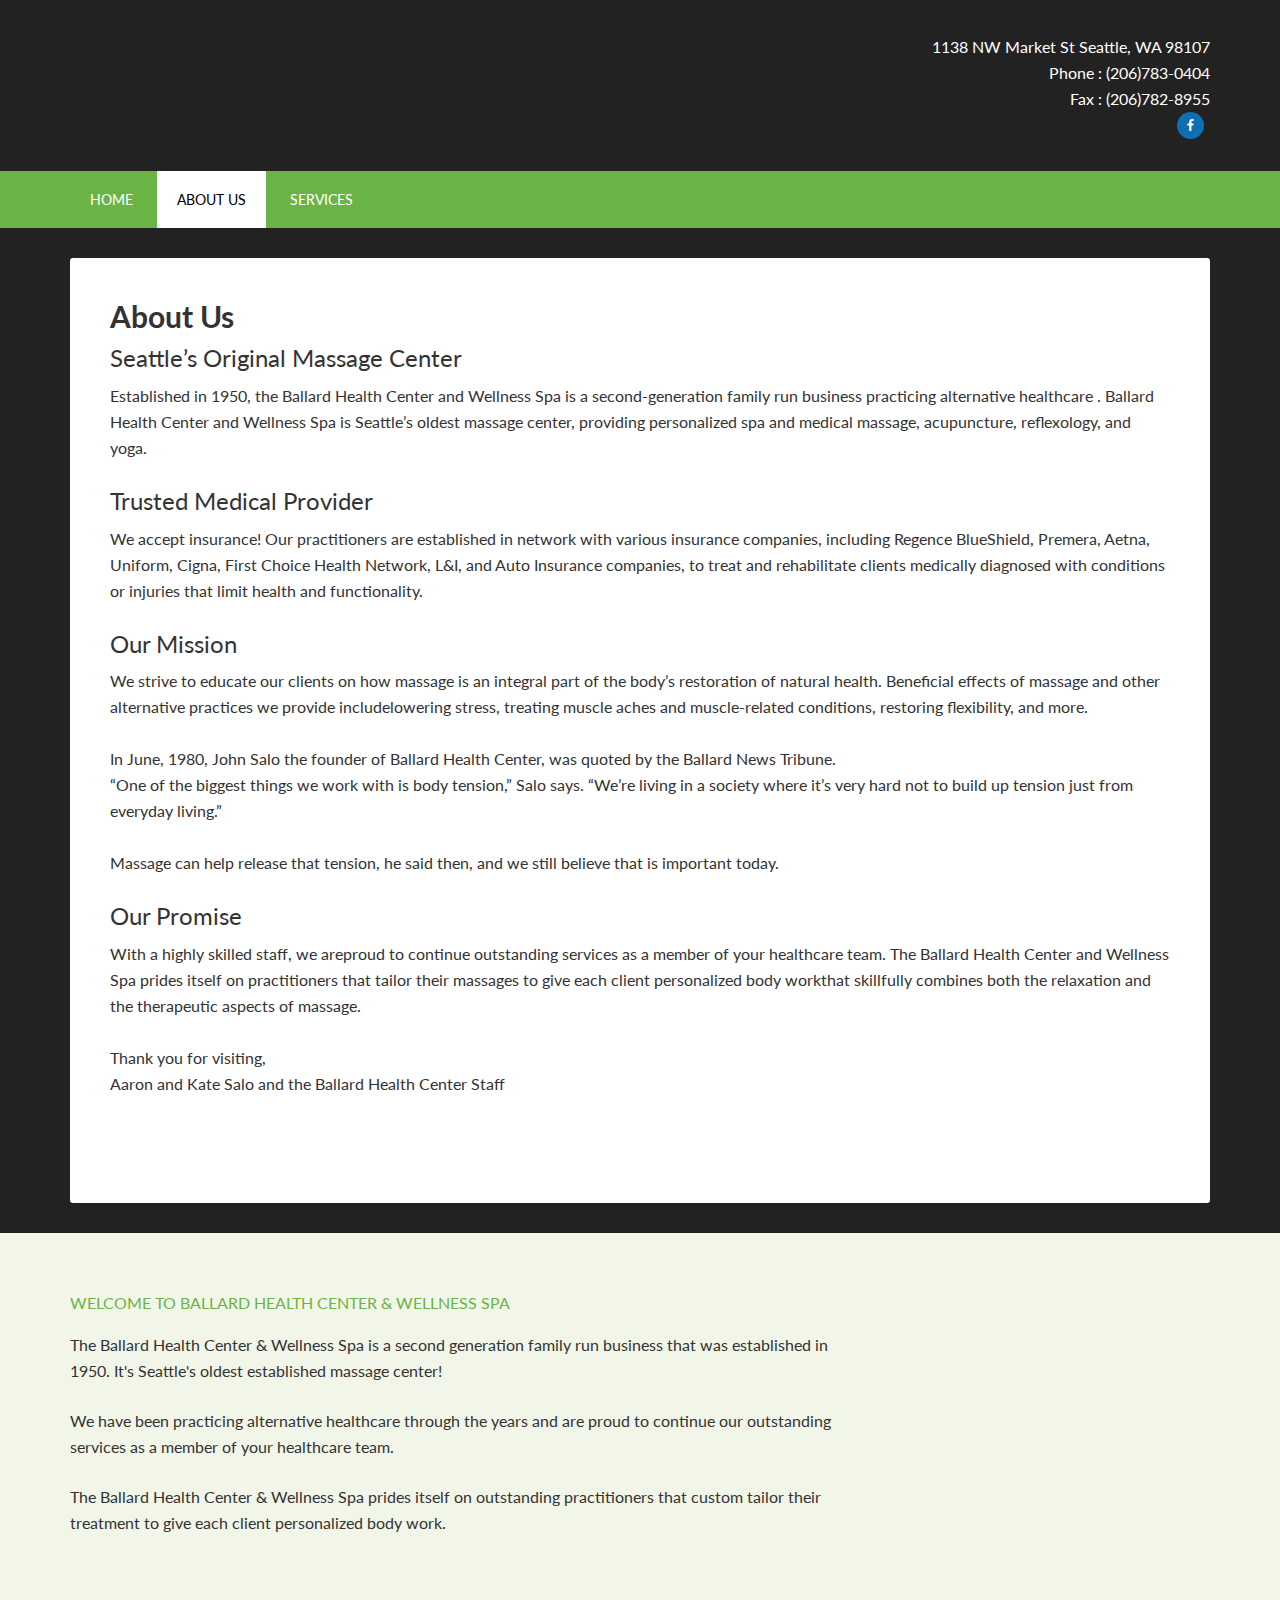
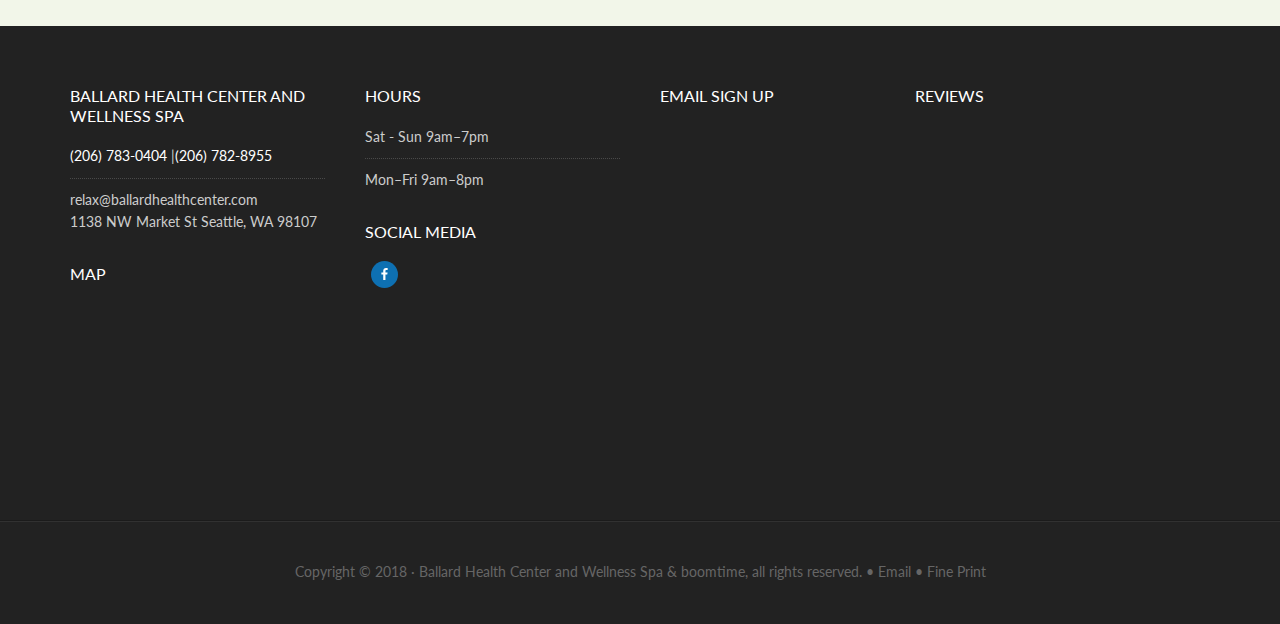
==== about-us/index.html @ b5d08c16 "Upload Test Website" ====
<!DOCTYPE html>
<html lang="en-US">

<!-- Mirrored from www.ballardhealthcenter.com/about-us/ by HTTrack Website Copier/3.x [XR&CO'2014], Sat, 28 Apr 2018 07:50:35 GMT -->
<!-- Added by HTTrack --><meta http-equiv="content-type" content="text/html;charset=UTF-8" /><!-- /Added by HTTrack -->
<head >
<meta charset="UTF-8" />
<meta name="viewport" content="width=device-width, initial-scale=1" />
<title>About Us | Ballard Health Center</title>

		<style type="text/css">
			.slide-excerpt { width: 35%; }
			.slide-excerpt { bottom: 0; }
			.slide-excerpt { Left: 0; }
			.flexslider { max-width: 1140px; max-height: 460px; }
			.slide-image { max-height: 460px; }
		</style>
		<style type="text/css">
			@media only screen
			and (min-device-width : 320px)
			and (max-device-width : 480px) {
				.slide-excerpt { display: none !important; }
			}
		</style> 
<!-- All in One SEO Pack 2.4.5.1 by Michael Torbert of Semper Fi Web Design[140,155] -->
<meta name="description"  content="Seattle&#039;s Original Massage Center Established in 1950, the Ballard Health Center and Wellness Spa is a second-generation family run business practicing alternative healthcare . Ballard Health Center and Wellness Spa is Seattle&#039;s oldest massage center, providing personalized spa and medical massage, acupuncture," />

<link rel="canonical" href="index.html" />
			<script type="text/javascript" >
				window.ga=window.ga||function(){(ga.q=ga.q||[]).push(arguments)};ga.l=+new Date;
				ga('create', 'UA-75287138-9', 'auto');
				// Plugins
				
				ga('send', 'pageview');
			</script>
			<script async src="../../www.google-analytics.com/analytics.js"></script>
			<!-- /all in one seo pack -->
<link rel='dns-prefetch' href='http://s0.wp.com/' />
<link rel='dns-prefetch' href='http://s.gravatar.com/' />
<link rel='dns-prefetch' href='http://fonts.googleapis.com/' />
<link rel='dns-prefetch' href='http://ballardhealth.boomtime.wpengine.com/' />
<link rel='dns-prefetch' href='http://s.w.org/' />
<link rel="alternate" type="application/rss+xml" title="Ballard Health Center &raquo; Feed" href="../feed/index.html" />
<link rel="alternate" type="application/rss+xml" title="Ballard Health Center &raquo; Comments Feed" href="../comments/feed/index.html" />
		<script type="text/javascript">
			window._wpemojiSettings = {"baseUrl":"https:\/\/s.w.org\/images\/core\/emoji\/2.4\/72x72\/","ext":".png","svgUrl":"https:\/\/s.w.org\/images\/core\/emoji\/2.4\/svg\/","svgExt":".svg","source":{"concatemoji":"http:\/\/www.ballardhealthcenter.com\/wp-includes\/js\/wp-emoji-release.min.js?ver=4.9.5"}};
			!function(a,b,c){function d(a,b){var c=String.fromCharCode;l.clearRect(0,0,k.width,k.height),l.fillText(c.apply(this,a),0,0);var d=k.toDataURL();l.clearRect(0,0,k.width,k.height),l.fillText(c.apply(this,b),0,0);var e=k.toDataURL();return d===e}function e(a){var b;if(!l||!l.fillText)return!1;switch(l.textBaseline="top",l.font="600 32px Arial",a){case"flag":return!(b=d([55356,56826,55356,56819],[55356,56826,8203,55356,56819]))&&(b=d([55356,57332,56128,56423,56128,56418,56128,56421,56128,56430,56128,56423,56128,56447],[55356,57332,8203,56128,56423,8203,56128,56418,8203,56128,56421,8203,56128,56430,8203,56128,56423,8203,56128,56447]),!b);case"emoji":return b=d([55357,56692,8205,9792,65039],[55357,56692,8203,9792,65039]),!b}return!1}function f(a){var c=b.createElement("script");c.src=a,c.defer=c.type="text/javascript",b.getElementsByTagName("head")[0].appendChild(c)}var g,h,i,j,k=b.createElement("canvas"),l=k.getContext&&k.getContext("2d");for(j=Array("flag","emoji"),c.supports={everything:!0,everythingExceptFlag:!0},i=0;i<j.length;i++)c.supports[j[i]]=e(j[i]),c.supports.everything=c.supports.everything&&c.supports[j[i]],"flag"!==j[i]&&(c.supports.everythingExceptFlag=c.supports.everythingExceptFlag&&c.supports[j[i]]);c.supports.everythingExceptFlag=c.supports.everythingExceptFlag&&!c.supports.flag,c.DOMReady=!1,c.readyCallback=function(){c.DOMReady=!0},c.supports.everything||(h=function(){c.readyCallback()},b.addEventListener?(b.addEventListener("DOMContentLoaded",h,!1),a.addEventListener("load",h,!1)):(a.attachEvent("onload",h),b.attachEvent("onreadystatechange",function(){"complete"===b.readyState&&c.readyCallback()})),g=c.source||{},g.concatemoji?f(g.concatemoji):g.wpemoji&&g.twemoji&&(f(g.twemoji),f(g.wpemoji)))}(window,document,window._wpemojiSettings);
		</script>
		<style type="text/css">
img.wp-smiley,
img.emoji {
	display: inline !important;
	border: none !important;
	box-shadow: none !important;
	height: 1em !important;
	width: 1em !important;
	margin: 0 .07em !important;
	vertical-align: -0.1em !important;
	background: none !important;
	padding: 0 !important;
}
</style>
<link rel='stylesheet' id='wp-color-picker-css'  href='../wp-admin/css/color-picker.min55fe.css?ver=4.9.5' type='text/css' media='all' />
<link rel='stylesheet' id='outreach-pro-theme-css'  href='../wp-content/themes/outreach-pro/style41fe.css?ver=3.0.1' type='text/css' media='all' />
<link rel='stylesheet' id='jquery-ui-css'  href='../wp-content/plugins/accordions/assets/frontend/css/jquery-ui.min55fe.css?ver=4.9.5' type='text/css' media='all' />
<link rel='stylesheet' id='accordions_style-css'  href='../wp-content/plugins/accordions/assets/frontend/css/style55fe.css?ver=4.9.5' type='text/css' media='all' />
<link rel='stylesheet' id='accordions_themes.style-css'  href='../wp-content/plugins/accordions/assets/global/css/themes.style55fe.css?ver=4.9.5' type='text/css' media='all' />
<link rel='stylesheet' id='accordions_themes.Tabs.style-css'  href='../wp-content/plugins/accordions/assets/global/css/themesTabs.style55fe.css?ver=4.9.5' type='text/css' media='all' />
<link rel='stylesheet' id='font-awesome-css'  href='../wp-content/plugins/accordions/assets/global/css/font-awesome.min55fe.css?ver=4.9.5' type='text/css' media='all' />
<link rel='stylesheet' id='google-fonts-css'  href='http://fonts.googleapis.com/css?family=Lato%3A400%2C700&amp;ver=3.0.1' type='text/css' media='all' />
<link rel='stylesheet' id='simple-social-icons-font-css'  href='../wp-content/plugins/simple-social-icons/css/style7406.css?ver=2.0.1' type='text/css' media='all' />
<link rel='stylesheet' id='genesis-extender-minified-css'  href='../../ballardhealth.boomtime.wpengine.com/wp-content/uploads/sites/136/genesis-extender/plugin/genesis-extender-minified3d61.css?ver=1493541000' type='text/css' media='all' />
<link rel='stylesheet' id='jetpack_css-css'  href='../wp-content/plugins/jetpack/css/jetpack271b.css?ver=5.9' type='text/css' media='all' />
<link rel='stylesheet' id='genesis-tabs-stylesheet-css'  href='../wp-content/plugins/genesis-tabs/style55fe.css?ver=4.9.5' type='text/css' media='all' />
<link rel='stylesheet' id='slider_styles-css'  href='../wp-content/plugins/genesis-responsive-slider/style3271.css?ver=0.9.5' type='text/css' media='all' />
<script type='text/javascript' src='../wp-includes/js/jquery/jqueryb8ff.js?ver=1.12.4'></script>
<script type='text/javascript' src='../wp-includes/js/jquery/jquery-migrate.min330a.js?ver=1.4.1'></script>
<!--[if lt IE 9]>
<script type='text/javascript' src='http://www.ballardhealthcenter.com/wp-content/themes/genesis/lib/js/html5shiv.min.js?ver=3.7.3'></script>
<![endif]-->
<script type='text/javascript' src='../wp-content/themes/outreach-pro/js/responsive-menu8a54.js?ver=1.0.0'></script>
<script type='text/javascript' src='../wp-content/plugins/simple-social-icons/svgxusedaae.js?ver=1.1.21'></script>
<link rel='https://api.w.org/' href='../wp-json/index.html' />
<link rel="EditURI" type="application/rsd+xml" title="RSD" href="../xmlrpc0db0.php?rsd" />
<link rel="wlwmanifest" type="application/wlwmanifest+xml" href="../wp-includes/wlwmanifest.xml" /> 
<link rel='shortlink' href='https://wp.me/P8AL46-4' />
<link rel="alternate" type="application/json+oembed" href="../wp-json/oembed/1.0/embedaef1.json?url=http%3A%2F%2Fwww.ballardhealthcenter.com%2Fabout-us%2F" />
<link rel="alternate" type="text/xml+oembed" href="../wp-json/oembed/1.0/embed332b?url=http%3A%2F%2Fwww.ballardhealthcenter.com%2Fabout-us%2F&amp;format=xml" />
<style type="text/css"> .enews .screenread {
	height: 1px;
    left: -1000em;
    overflow: hidden;
    position: absolute;
    top: -1000em;
    width: 1px; } </style>
<link rel='dns-prefetch' href='http://v0.wordpress.com/'/>
<style type='text/css'>img#wpstats{display:none}</style><link rel="icon" href="http://ballardhealth.boomtime.wpengine.com/wp-content/plugins/genesis-favicon-uploader/favicons/favicon-136.ico" />
<link rel="pingback" href="../xmlrpc.php" />
<style type="text/css">.site-title a { background: url(../../ballardhealth.boomtime.wpengine.com/wp-content/uploads/sites/136/2015/10/website_logo-1.png) no-repeat !important; }</style>
<style type="text/css" media="screen"> .simple-social-icons ul li a, .simple-social-icons ul li a:hover, .simple-social-icons ul li a:focus { background-color: #0e70b2 !important; border-radius: 15px; color: #ffffff !important; border: 0px #ffffff solid !important; font-size: 13px; padding: 7px; }  .simple-social-icons ul li a:hover, .simple-social-icons ul li a:focus { background-color: #0e70b2 !important; border-color: #ffffff !important; color: #ffffff !important; }  .simple-social-icons ul li a:focus { outline: 1px dotted #0e70b2 !important; }</style><style type="text/css" id="custom-background-css">
body.custom-background { background-image: url("../../ballardhealth.boomtime.wpengine.com/wp-content/uploads/sites/136/2015/10/blue-spotlight-background.jpg"); background-position: center top; background-size: auto; background-repeat: no-repeat; background-attachment: fixed; }
</style>

<!-- Jetpack Open Graph Tags -->
<meta property="og:type" content="article" />
<meta property="og:title" content="About Us" />
<meta property="og:url" content="http://www.ballardhealthcenter.com/about-us/" />
<meta property="og:description" content="Seattle’s Original Massage Center Established in 1950, the Ballard Health Center and Wellness Spa is a second-generation family run business practicing alternative healthcare . Ballard Health Cente…" />
<meta property="article:published_time" content="2015-10-06T08:45:47+00:00" />
<meta property="article:modified_time" content="2016-01-06T21:24:31+00:00" />
<meta property="og:site_name" content="Ballard Health Center" />
<meta property="og:image" content="https://s0.wp.com/i/blank.jpg" />
<meta property="og:locale" content="en_US" />
<meta name="twitter:text:title" content="About Us" />
<meta name="twitter:card" content="summary" />
			<link rel="stylesheet" type="text/css" id="wp-custom-css" href="../index357d.html?custom-css=956b7e4a8c" />
		<style id="tt-easy-google-font-styles" type="text/css">p { }
h1 { }
h2 { }
h3 { }
h4 { }
h5 { }
h6 { }
</style></head>
<body class="page-template-default page page-id-4 custom-background custom-header header-image full-width-content windows unknown-browser override" itemscope itemtype="https://schema.org/WebPage"><div class="site-container">        <style>
         .menu {
                float: right;
            }
        </style>
        
        
            <style>

            .featured-section .site-header 
            {
                 background-color: transparent;
            }

            .site-header 
            {
                 background-color: transparent;
            }

            /*.site-header.dark
            {
                background-color: transparent;   
            }*/

            </style>

            
            <style>

            .site-footer 
            {
                 background-color: 4;
            }
                
            .footer-widgets-1, .footer-widgets-2, .footer-widgets-3, .footer-widgets-4 
            {

                float: left;;
            }

            .footer-widgets-1, .footer-widgets-2 
            {
                margin-right: 40px;
            }

            .footer-widgets-1, .footer-widgets-2, .footer-widgets-3, .footer-widgets-4 
            {
                width: 255px;
            }

            </style>

            <header class="site-header" itemscope itemtype="https://schema.org/WPHeader"><div class="wrap"><div class="title-area"><p class="site-title" itemprop="headline"><a href="../index.html">Ballard Health Center</a></p><p class="site-description" itemprop="description">Medical Massage, Wellness Spa, Seattle</p></div><div class="widget-area header-widget-area"><section id="text-2" class="widget widget_text"><div class="widget-wrap">			<div class="textwidget"><p>1138 NW Market St Seattle, WA 98107<br />
Phone : <a class="header-span" href="tel:(206)783-0404">(206)783-0404</a><br />
Fax :  <a class="header-span" href="tel:(206)782-8955">(206)782-8955</a></p>
</div>
		</div></section>
<section id="simple-social-icons-5" class="widget simple-social-icons"><div class="widget-wrap"><ul class="alignright"><li class="ssi-facebook"><a href="https://www.facebook.com/Ballard-Health-Center-and-Wellness-Spa-204020342973144/timeline/" ><svg role="img" class="social-facebook" aria-labelledby="social-facebook"><title id="social-facebook">Facebook</title><use xlink:href="../wp-content/plugins/simple-social-icons/symbol-defs.svg#social-facebook"></use></svg></a></li></ul></div></section>
</div></div></header><nav class="nav-primary" aria-label="Main" itemscope itemtype="https://schema.org/SiteNavigationElement"><div class="wrap"><ul id="menu-header-menu" class="menu genesis-nav-menu menu-primary"><li id="menu-item-23" class="menu-item menu-item-type-custom menu-item-object-custom menu-item-23"><a href="../index.html" itemprop="url"><span itemprop="name">Home</span></a></li>
<li id="menu-item-24" class="menu-item menu-item-type-post_type menu-item-object-page current-menu-item page_item page-item-4 current_page_item menu-item-has-children menu-item-24"><a href="index.html" itemprop="url"><span itemprop="name">About Us</span></a>
</li>
<li id="menu-item-27" class="menu-item menu-item-type-post_type menu-item-object-page menu-item-has-children menu-item-27"><a href="../services/index.html" itemprop="url"><span itemprop="name">Services</span></a></li>

</ul></div></nav><div class="site-inner"><div class="wrap"><div class="content-sidebar-wrap"><main class="content" role="main" itemprop="mainContentOfPage"><article class="post-4 page type-page status-publish entry" itemscope="itemscope" itemtype="http://schema.org/CreativeWork"><header class="entry-header"><h1 class="entry-title" itemprop="headline">About Us</h1>
</header><div class="entry-content" itemprop="text"><h3>Seattle’s Original Massage Center</h3>
<p>Established in 1950, the Ballard Health Center and Wellness Spa is a second-generation family run business practicing alternative healthcare . Ballard Health Center and Wellness Spa is Seattle’s oldest massage center, providing personalized spa and medical massage, acupuncture, reflexology, and yoga.</p>
<h3>Trusted Medical Provider</h3>
<p>We accept insurance! Our practitioners are established in network with various insurance companies, including Regence BlueShield, Premera, Aetna, Uniform, Cigna, First Choice Health Network, L&amp;I, and Auto Insurance companies, to treat and rehabilitate clients medically diagnosed with conditions or injuries that limit health and functionality.</p>
<h3>Our Mission</h3>
<p>We strive to educate our clients on how massage is an integral part of the body’s restoration of natural health. Beneficial effects of massage and other alternative practices we provide includelowering stress, treating muscle aches and muscle-related conditions, restoring flexibility, and more.</p>
<p>In June, 1980, John Salo the founder of Ballard Health Center, was quoted by the Ballard News Tribune.<br />
“One of the biggest things we work with is body tension,” Salo says. “We’re living in a society where it’s very hard not to build up tension just from everyday living.”</p>
<p>Massage can help release that tension, he said then, and we still believe that is important today.</p>
<h3>Our Promise</h3>
<p>With a highly skilled staff, we areproud to continue outstanding services as a member of your healthcare team. The Ballard Health Center and Wellness Spa prides itself on practitioners that tailor their massages to give each client personalized body workthat skillfully combines both the relaxation and the therapeutic aspects of massage.</p>
<p>Thank you for visiting,<br />
Aaron and Kate Salo and the Ballard Health Center Staff</p>
</div></article></main></div></div></div><div class="sub-footer"><div class="wrap"><div class="sub-footer-left"><section id="text-4" class="widget widget_text"><div class="widget-wrap"><h4 class="widget-title widgettitle">Welcome to Ballard Health Center &#038; Wellness Spa</h4>
			<div class="textwidget"><p>The Ballard Health Center & Wellness Spa is a second generation family run business that was established in 1950. It's Seattle's oldest established massage center! </p>
<p>We have been practicing alternative healthcare through the years and are proud to continue our outstanding services as a member of your healthcare team. </p>
<p>The Ballard Health Center & Wellness Spa prides itself on outstanding practitioners that custom tailor their treatment to give each client personalized body work.</p>
</div>
		</div></section>
</div>
		</div></section>
<section id="text-7" class="widget widget_text"><div class="widget-wrap">			<div class="textwidget"></div>
		</div></section>
</div></div><!-- end .wrap --></div><!-- end .sub-footer --><div class="footer-widgets"><div class="wrap"><div class="widget-area footer-widgets-1 footer-widget-area"><section id="text-9" class="widget widget_text"><div class="widget-wrap"><h4 class="widget-title widgettitle">Ballard Health Center and Wellness Spa</h4>
			<div class="textwidget"><ul>
<li><a href="tel:(206) 783-0404"  style="color:#fff">(206) 783-0404</a> |<a href="tel:(206) 782-8955" style="color:#fff">(206) 782-8955</a> </li>
<li>relax@ballardhealthcenter.com</li>
1138 NW Market St
Seattle, WA 98107
</ul></div>
		</div></section>
<section id="text-10" class="widget widget_text"><div class="widget-wrap"><h4 class="widget-title widgettitle">Map</h4>
			<div class="textwidget"><iframe src="https://www.google.com/maps/embed?pb=!1m18!1m12!1m3!1d2686.7971990220153!2d-122.372416!3d47.668935999999995!2m3!1f0!2f0!3f0!3m2!1i1024!2i768!4f13.1!3m3!1m2!1s0x549015ca2688004f%3A0x953854a7e559be17!2s1138+NW+Market+St%2C+Seattle%2C+WA+98107%2C+USA!5e0!3m2!1sen!2s!4v1444184508638" frameborder="0" style="border:0" allowfullscreen></iframe></div>
		</div></section>
</div><div class="widget-area footer-widgets-2 footer-widget-area"><section id="text-12" class="widget widget_text"><div class="widget-wrap"><h4 class="widget-title widgettitle">Hours</h4>
			<div class="textwidget"><ul>
<li>Sat - Sun	9am–7pm</li>
<li>Mon–Fri	9am–8pm</li>
</ul></div>
		</div></section>
<section id="simple-social-icons-3" class="widget simple-social-icons"><div class="widget-wrap"><h4 class="widget-title widgettitle">Social Media</h4>
<ul class="alignleft"><li class="ssi-facebook"><a href="https://www.facebook.com/Ballard-Health-Center-and-Wellness-Spa-204020342973144/timeline/" ><svg role="img" class="social-facebook" aria-labelledby="social-facebook"><title id="social-facebook">Facebook</title><use xlink:href="../wp-content/plugins/simple-social-icons/symbol-defs.svg#social-facebook"></use></svg></a></li></ul></div></section>
</div><div class="widget-area footer-widgets-3 footer-widget-area"><section id="text-13" class="widget widget_text"><div class="widget-wrap"><h4 class="widget-title widgettitle">Email Sign Up</h4>

		</div></section>
</div><div class="widget-area footer-widgets-4 footer-widget-area"><section id="text-14" class="widget widget_text"><div class="widget-wrap"><h4 class="widget-title widgettitle">Reviews</h4>
			<div class="textwidget"><div id='boomtime_review_wrapper'><div id='boomtime_review'></div>
<script type='text/javascript' src='../../spaboom.boomtime.com/review5ebd.html?org_id=ballardhealth'></script>
<noscript>
<p>Ballard Health Center <a href="http://ballardhealth.boomtime.com/lreview">Reviews</a></p>
<p>Online marketing by <a href="http://www.spaboom.com/">SpaBoom</a></p></noscript></div>		</div>
		</div></section>
</div></div></div><footer class="site-footer" itemscope itemtype="https://schema.org/WPFooter"><div class="wrap"><p>Copyright &#x000A9;&nbsp;2018 ·  Ballard Health Center and Wellness Spa & <a href="www.boomtime.html">boomtime</a>, all rights reserved. • <a href="mailto:relax@ballardhealthcenter.com">Email </a>• <a href="../tos.html">Fine Print</a></p></div></footer></div><script type='text/javascript'>function ctSetCookie(c_name, value, def_value){document.cookie = c_name + '=' + escape(value) + '; path=/';}ctSetCookie('ct_checkjs', '365401149', '0');</script>	<div style="display:none">
	</div>
<script type='text/javascript'>jQuery(document).ready(function($) {$(".flexslider").flexslider({controlsContainer: "#genesis-responsive-slider",animation: "slide",directionNav: 1,controlNav: 1,animationDuration: 800,slideshowSpeed: 4000    });  });</script><script type='text/javascript' src='../wp-includes/js/jquery/ui/core.mine899.js?ver=1.11.4'></script>
<script type='text/javascript' src='../wp-includes/js/jquery/ui/widget.mine899.js?ver=1.11.4'></script>
<script type='text/javascript' src='../wp-includes/js/jquery/ui/accordion.mine899.js?ver=1.11.4'></script>
<script type='text/javascript' src='../wp-includes/js/jquery/ui/tabs.mine899.js?ver=1.11.4'></script>
<script type='text/javascript'>
/* <![CDATA[ */
var ctNocache = {"ajaxurl":"http:\/\/www.ballardhealthcenter.com\/wp-admin\/admin-ajax.php","info_flag":"","set_cookies_flag":"1","blog_home":"http:\/\/www.ballardhealthcenter.com\/"};
/* ]]> */
</script>
<script type='text/javascript' src='../wp-content/plugins/cleantalk-spam-protect/inc/cleantalk_nocached558.js?ver=5.80'></script>
<script type='text/javascript' src='../wp-content/plugins/cleantalk-spam-protect/inc/cleantalk_externald558.js?ver=5.80'></script>
<script type='text/javascript' src='../wp-content/plugins/cleantalk-spam-protect/inc/cleantalk_internald558.js?ver=5.80'></script>
<script type='text/javascript' src='../../s0.wp.com/wp-content/js/devicepx-jetpack8651.js?ver=201817'></script>
<script type='text/javascript' src='../../s.gravatar.com/js/gprofiles47da.js?ver=2018Apraa'></script>
<script type='text/javascript'>
/* <![CDATA[ */
var WPGroHo = {"my_hash":""};
/* ]]> */
</script>
<script type='text/javascript' src='../wp-content/plugins/jetpack/modules/wpgroho55fe.js?ver=4.9.5'></script>
<script type='text/javascript' src='../wp-content/plugins/genesis-responsive-slider/js/jquery.flexslider3271.js?ver=0.9.5'></script>
<script type='text/javascript' src='../wp-includes/js/wp-embed.min55fe.js?ver=4.9.5'></script>
<script type="text/javascript">jQuery(document).ready(function($) { $(".ui-tabs").tabs(); });</script>
<script type='text/javascript' src='../../stats.wp.com/e-201817.js' async='async' defer='defer'></script>
<script type='text/javascript'>
	_stq = window._stq || [];
	_stq.push([ 'view', {v:'ext',j:'1:5.9',blog:'126971418',post:'4',tz:'0',srv:'www.ballardhealthcenter.com'} ]);
	_stq.push([ 'clickTrackerInit', '126971418', '4' ]);
</script>
</body>
<!-- Mirrored from www.ballardhealthcenter.com/about-us/ by HTTrack Website Copier/3.x [XR&CO'2014], Sat, 28 Apr 2018 07:50:36 GMT -->
</html>
---- wp-content/themes/outreach-pro/style41fe.css ----
/*
	Theme Name: Outreach Pro
	Theme URI: http://my.studiopress.com/themes/outreach/
	Description: A mobile responsive and HTML5 theme built for the Genesis Framework.
	Author: StudioPress
	Author URI: http://www.studiopress.com/
	Version: 3.0.1
	
	Tags: black, green, white, one-column, two-columns, three-columns, left-sidebar, right-sidebar, responsive-layout, custom-menu, full-width-template, rtl-language-support, sticky-post, theme-options, threaded-comments, translation-ready, premise-landing-page
	
	Template: genesis
	Template Version: 2.0.0
	
	License: GPL-2.0+
	License URI: http://www.gnu.org/licenses/gpl-2.0.html
*/

/* Table of Contents
	
	- Imports
	- HTML5 Reset
		- Baseline Normalize
		- Box Sizing
		- Float Clearing
	- Defaults
		- Typographical Elements
		- Headings
		- Objects
		- Forms
		- Tables
	- Structure and Layout
		- Site Containers
		- Column Widths and Positions
		- Column Classes
	- Common Classes
		- Avatar
		- Genesis
		- Search Form
		- Titles
		- WordPress
	- Widgets
		- Featured Content
	- Plugins
		- Genesis eNews Extended
		- Genesis Responsive Slider
		- Gravity Forms
		- Jetpack
	- Site Header
		- Title Area
		- Widget Area
	- Site Navigation
		- Header Navigation
		- Primary Navigation
		- Secondary Navigation
		- Responsive Menu
	- Content Area
		- Home Page
		- Entries
		- Entry Meta
		- After Entry
		- Pagination
	- Comments
	- Sidebars
	- Sub Foooter
	- Footer Widgets
	- Site Footer
	- Theme Colors
		- Outreach Pro Blue
		- Outreach Pro Orange
		- Outreach Pro Purple
		- Outreach Pro Red
	- Media Queries
	- Retina Display
		- Retina
		- Max-width: 1139px
		- Max-width: 1023px
		- Max-width: 767px

*/

/*
Imports
---------------------------------------------------------------------------------------------------- */

@font-face {
	font-family: 'Icon';
	src:url('fonts/Icon.eot');
	src:url('fonts/Icond41d.eot?#iefix') format('embedded-opentype'),
		url('fonts/Icon.woff') format('woff'),
		url('fonts/Icon.ttf') format('truetype'),
		url('fonts/Icon.svg#Icon') format('svg');
	font-weight: normal;
	font-style: normal;
}

/*
HTML5 Reset
---------------------------------------------------------------------------------------------------- */

/* Baseline Normalize
	normalize.css v2.1.3 | MIT License | git.io/normalize
--------------------------------------------- */

article,aside,details,figcaption,figure,footer,header,hgroup,main,nav,section,summary{display:block}audio,canvas,video{display:inline-block}audio:not([controls]){display:none;height:0}[hidden],template{display:none}html{font-family:sans-serif;-ms-text-size-adjust:100%;-webkit-text-size-adjust:100%}body{margin:0}a{background:transparent}a:focus{outline:thin dotted}a:active,a:hover{outline:0}h1{font-size:2em;margin:.67em 0}abbr[title]{border-bottom:1px dotted}b,strong{font-weight:700}dfn{font-style:italic}hr{-moz-box-sizing:content-box;box-sizing:content-box;height:0}mark{background:#ff0;color:#000}code,kbd,pre,samp{font-family:monospace,serif;font-size:1em}pre{white-space:pre-wrap}q{quotes:"\201C" "\201D" "\2018" "\2019"}small{font-size:80%}sub,sup{font-size:75%;line-height:0;position:relative;vertical-align:baseline}sup{top:-.5em}sub{bottom:-.25em}img{border:0}svg:not(:root){overflow:hidden}figure{margin:0}fieldset{border:1px solid silver;margin:0 2px;padding:.35em .625em .75em}legend{border:0;padding:0}button,input,select,textarea{font-family:inherit;font-size:100%;margin:0}button,input{line-height:normal}button,select{text-transform:none}button,html input[type=button],input[type=reset],input[type=submit]{-webkit-appearance:button;cursor:pointer}button[disabled],html input[disabled]{cursor:default}input[type=checkbox],input[type=radio]{box-sizing:border-box;padding:0}input[type=search]{-webkit-appearance:textfield;-moz-box-sizing:content-box;-webkit-box-sizing:content-box;box-sizing:content-box}input[type=search]::-webkit-search-cancel-button,input[type=search]::-webkit-search-decoration{-webkit-appearance:none}button::-moz-focus-inner,input::-moz-focus-inner{border:0;padding:0}textarea{overflow:auto;vertical-align:top}table{border-collapse:collapse;border-spacing:0}

/* Box Sizing
--------------------------------------------- */

*,
input[type="search"] {
	-webkit-box-sizing: border-box;
	-moz-box-sizing:    border-box;
	box-sizing:         border-box;
}

/* Float Clearing
--------------------------------------------- */

.author-box:before,
.clearfix:before,
.entry-content:before,
.entry:before,
.footer-widgets:before,
.home-top .widget:before,
.nav-primary:before,
.nav-secondary:before,
.pagination:before,
.site-container:before,
.site-footer:before,
.site-header:before,
.site-inner:before,
.wrap:before {
	content: " ";
	display: table;
}

.author-box:after,
.clearfix:after,
.entry-content:after,
.entry:after,
.footer-widgets:after,
.home-top .widget:after,
.nav-primary:after,
.nav-secondary:after,
.pagination:after,
.site-container:after,
.site-footer:after,
.site-header:after,
.site-inner:after,
.wrap:after {
	clear: both;
	content: " ";
	display: table;
}


/*
Defaults
---------------------------------------------------------------------------------------------------- */

/* Typographical Elements
--------------------------------------------- */

body {
	background-color: #222;
	color: #333;
	font-family: 'Lato', sans-serif;
	font-size: 16px;
	font-weight: 400;
	line-height: 1.625;
}

a,
button,
input:focus,
input[type="button"],
input[type="reset"],
input[type="submit"],
textarea:focus,
.button {
	-webkit-transition: all 0.1s ease-in-out;
	-moz-transition:    all 0.1s ease-in-out;
	-ms-transition:     all 0.1s ease-in-out;
	-o-transition:      all 0.1s ease-in-out;
	transition:         all 0.1s ease-in-out;
}

::-moz-selection {
	background-color: #333;
	color: #fff;
}

::selection {
	background-color: #333;
	color: #fff;
}

a {
	color: #6ab446;
	text-decoration: none;
}

a:hover {
	color: #589b37;
}

p {
	margin: 0 0 24px;
	padding: 0;
}

strong {
	font-weight: 700;
}

ol,
ul {
	margin: 0;
	padding: 0;
}

li {
	list-style-type: none;
}

blockquote,
blockquote::before {
	color: #999;
}

blockquote {
	margin: 40px;
}

blockquote::before {
	content: "\201C";
	display: block;
	font-size: 30px;
	height: 0;
	left: -20px;
	position: relative;
	top: -10px;
}

cite {
	font-style: normal;
}

/* Headings
--------------------------------------------- */

h1,
h2,
h3,
h4,
h5,
h6 {
	font-weight: 400;
	line-height: 1.2;
	margin: 0 0 10px;
}

h1 {
	font-size: 36px;
}

h2 {
	font-size: 28px;
}

h3 {
	font-size: 24px;
}

h4 {
	font-size: 20px;
}

h5 {
	font-size: 18px;
}

h6 {
	font-size: 16px;
}

/* Objects
--------------------------------------------- */

embed,
iframe,
img,
object,
video,
.wp-caption {
	max-width: 100%;
}

img {
	height: auto;
}

.featured-content img,
.gallery img {
	width: auto;
}

/* Forms
--------------------------------------------- */

input,
select,
textarea {
	background-color: #fff;
	border: 1px solid #ddd;
	color: #999;
	font-size: 14px;
	font-weight: 400;
	padding: 16px;
	width: 100%;
}

input:focus,
textarea:focus {
	border: 1px solid #999;
	outline: none;
}

input[type="checkbox"],
input[type="image"],
input[type="radio"] {
	width: auto;
}

::-moz-placeholder {
	color: #666;
	opacity: 1;
	font-weight: 400;
}

::-webkit-input-placeholder {
	color: #666;
	font-weight: 400;
}

button,
input[type="button"],
input[type="reset"],
input[type="submit"],
.button {
	background-color: #6ab446;
	border: none;
	border-radius: 3px;
	color: #fff;
	cursor: pointer;
	font-size: 16px;
	font-weight: 400;
	padding: 16px 24px;
	text-transform: uppercase;
	width: auto;
}

button:hover,
input:hover[type="button"],
input:hover[type="reset"],
input:hover[type="submit"],
.button:hover {
	background-color: #5b9b3c;
	color: #fff;
}

.button {
	display: inline-block;
}

input[type="search"]::-webkit-search-cancel-button,
input[type="search"]::-webkit-search-results-button {
	display: none;
}

/* Tables
--------------------------------------------- */

table {
	border-collapse: collapse;
	border-spacing: 0;
	line-height: 2;
	margin-bottom: 40px;
	width: 100%;
}

tbody {
	border-bottom: 1px solid #ddd;
}

td,
th {
	text-align: left;
}

td {
	border-top: 1px solid #ddd;
	padding: 6px 0;
}

th {
	font-weight: 700;
	text-transform: uppercase;
}


/*
Structure and Layout
---------------------------------------------------------------------------------------------------- */

/* Site Containers
--------------------------------------------- */

.wrap {
	margin: 0 auto;
	max-width: 1140px;
}

.site-inner {
	clear: both;
	font-size: 16px;
	overflow: hidden;
	padding-top: 30px;
}

.outreach-pro-home .site-inner {
	padding: 4px 0;
}

.outreach-pro-landing .wrap {
	max-width: 900px;
}

/* Column Widths and Positions
--------------------------------------------- */

/* Wrapping div for .content and .sidebar-primary */

.content-sidebar-sidebar .content-sidebar-wrap,
.sidebar-content-sidebar .content-sidebar-wrap,
.sidebar-sidebar-content .content-sidebar-wrap {
	width: 930px;
}

.content-sidebar-sidebar .content-sidebar-wrap {
	float: left;
}

.sidebar-content-sidebar .content-sidebar-wrap,
.sidebar-sidebar-content .content-sidebar-wrap {
	float: right;
}

/* Content */

.content {
	background-color: #fff;
	border-radius: 3px;
	float: right;
	margin-bottom: 30px;
	padding: 40px;
	width: 760px;
}

.outreach-pro-home .content {
	margin: 0;
}

.content-sidebar .content,
.content-sidebar-sidebar .content,
.sidebar-content-sidebar .content {
	float: left;
}

.content-sidebar-sidebar .content,
.sidebar-content-sidebar .content,
.sidebar-sidebar-content .content {
	width: 550px;
}

.full-width-content .content {
	width: 100%;
}

/* Primary Sidebar */

.sidebar-primary {
	float: right;
	width: 350px;
}

.sidebar-content .sidebar-primary,
.sidebar-sidebar-content .sidebar-primary {
	float: left;
}

/* Secondary Sidebar */

.sidebar-secondary {
	float: left;
	width: 180px;
}

.content-sidebar-sidebar .sidebar-secondary {
	float: right;
}

/* Column Classes
	Link: http://twitter.github.io/bootstrap/assets/css/bootstrap-responsive.css
--------------------------------------------- */

.five-sixths,
.four-sixths,
.one-fourth,
.one-half,
.one-sixth,
.one-third,
.three-fourths,
.three-sixths,
.two-fourths,
.two-sixths,
.two-thirds {
	float: left;
	margin-left: 2.564102564102564%;
}

.one-half,
.three-sixths,
.two-fourths {
	width: 48.717948717948715%;
}

.one-third,
.two-sixths {
	width: 31.623931623931625%;
}

.four-sixths,
.two-thirds {
	width: 65.81196581196582%;
}

.one-fourth {
	width: 23.076923076923077%;
}

.three-fourths {
	width: 74.35897435897436%;
}

.one-sixth {
	width: 14.52991452991453%;
}

.five-sixths {
	width: 82.90598290598291%;
}

.first {
	clear: both;
	margin-left: 0;
}


/*
Common Classes
---------------------------------------------------------------------------------------------------- */

/* Avatar
--------------------------------------------- */

.avatar {
	float: left;
}

.alignleft .avatar,
.author-box .avatar {
	margin-right: 24px;
}

.alignright .avatar {
	margin-left: 24px;
}

.comment .avatar {
	margin: 0 16px 24px 0;
}

/* Genesis
--------------------------------------------- */

.breadcrumb {
	background-color: #f5f5f5;
	font-size: 12px;
	margin-bottom: 30px;
	padding: 10px 16px;
}

.archive-description {
	background-color: #f5f5f5;
	margin-bottom: 30px;
	padding: 30px;
}

.author-box {
	background-color: #111;
	color: #fff;
	margin: 0 -40px 40px;
	padding: 30px;
}

.author-box-title {
	font-size: 16px;
	font-weight: 700;
	margin-bottom: 4px;
}

.archive-description p:last-child,
.author-box p:last-child {
	margin-bottom: 0;
}

/* Search Form
--------------------------------------------- */

.search-form {
	overflow: hidden;
}

.site-header .search-form {
	float: right;
	margin-top: 12px;
}

.entry-content .search-form,
.site-header .search-form {
	width: 50%;
}

.search-form input[type="submit"] {
	border: 0;
	clip: rect(0, 0, 0, 0);
	height: 1px;
	margin: -1px;
	padding: 0;
	position: absolute;
	width: 1px;
}

/* Titles
--------------------------------------------- */

.archive-title {
	font-size: 20px;
}

.entry-title {
	font-size: 30px;
	font-weight: 700;
}

.content .entry-title a {
	color: #333;
}

.content .entry-title a:hover {
	color: #6ab446;
}

.widget-title {
	color: #6ab446;
	font-size: 16px;
	margin-bottom: 20px;
	text-transform: uppercase;
}

.footer-widgets .widget-title,
.site-header .widget-title {
	color: #fff;
}

/* WordPress
--------------------------------------------- */

.alignleft {
	float: left;
	text-align: left;
}

.alignright {
	float: right;
	text-align: right;
}

a.alignleft,
a.alignnone,
a.alignright {
	max-width: 100%;
}

a.alignnone {
	display: inline-block;
}

img.centered,
.aligncenter {
	display: block;
	margin: 0 auto 24px;
}

img.alignnone,
.alignnone {
	display: block;
	margin-bottom: 16px;
}

a.alignleft,
img.alignleft,
.wp-caption.alignleft {
	margin: 0 24px 24px 0;
}

a.alignright,
img.alignright,
.wp-caption.alignright {
	margin: 0 0 24px 24px;
}

.wp-caption-text {
	font-weight: 700;
	text-align: center;
}

.entry-content p.wp-caption-text {
	margin-bottom: 0;
}


/*
Widgets
---------------------------------------------------------------------------------------------------- */

.widget {
	word-wrap: break-word;
	margin-bottom: 30px;
}

.widget li {
	border-bottom: 1px dotted #494949;
	margin-bottom: 10px;
	padding-bottom: 10px;
	text-align: left;
}

.widget ol > li {
	list-style-position: inside;
	list-style-type: decimal;
	padding-left: 20px;
	text-indent: -20px;
}

.widget li li {
	border: none;
	margin: 0 0 0 30px;
	padding: 0;
}

.widget p:last-child,
.widget ol > li:last-child,
.widget ul > li:last-child {
	border-bottom: none;
	margin-bottom: 0;
	padding-bottom: 0;
}

.widget_calendar table {
	border-color: #494949;
	width: 100%;
}

.widget_calendar td,
.widget_calendar th {
	text-align: center;
}

/* Featured Content
--------------------------------------------- */

.featured-content .entry {
	margin-bottom: 20px;
}

.featured-content .entry-title {
	font-size: 20px;
}

.featured-content .entry-comments-link {
	float: none;
}

.more-from-category {
	border-top: 1px dotted #494949;
	margin-top: 10px;
	padding-top: 10px;
}


/*
Plugins
---------------------------------------------------------------------------------------------------- */

/* Genesis eNews Extended
--------------------------------------------- */

.sidebar .enews-widget .widget-title {
	color: #fff;
}

.enews-widget input {
	margin-bottom: 16px;
}

.enews-widget input[type="submit"] {
	border: none;
	color: #fff;
	margin: 0;
	width: 100%;
}

.enews-widget input:hover[type="submit"] {
	background-color: #eee;
	color: #333;
}

.enews form + p {
	margin-top: 24px;
}

/* Genesis Responsive Slider
------------------------------------------------------------ */

.content #genesis-responsive-slider {
	-webkit-box-shadow: 0 60px 100px rgba(0, 0, 0, 0.5);
	-moz-box-shadow:    0 60px 100px rgba(0, 0, 0, 0.5);
	box-shadow:         0 60px 100px rgba(0, 0, 0, 0.5);
	border: none;
	padding: 0;
}

.content #genesis-responsive-slider a:hover,
.content #genesis-responsive-slider h2 a,
.content #genesis-responsive-slider h2,
.content #genesis-responsive-slider p {
	color: #fff;
}

.content #genesis-responsive-slider a,
.content #genesis-responsive-slider h2 a:hover {
	color: #6ab446;
}

#genesis-responsive-slider li {
	border: none;
	margin: 0;
	padding: 0;
}

.content .slide-excerpt {
	background-color: rgba(0, 0, 0, 0.7);
	border: none;
	filter: alpha(opacity=10);
	margin: 0;
	opacity: 1;
}

html > body .content .slide-excerpt-border {
	border: none;
	margin: 0;
	padding: 30px;
}

.content #genesis-responsive-slider p {
	color: #fff;
}

.widget.genesis_responsive_slider,
.content #genesis-responsive-slider .flex-control-nav {
	margin-bottom: 0;
}

.content #genesis-responsive-slider .flex-control-nav {
	margin-top: -40px;
}

.content .genesis_responsive_slider .flex-direction-nav li a {
	background: url(images/icon-direction-nav.png) no-repeat -50px 0;
	background-size: 100px 98px;
	height: 49px;
	right: -25px;
	-webkit-transition: none;
	-moz-transition:    none;
	-ms-transition:     none;
	-o-transition:      none;
	transition:         none;
	width: 50px;
}

.content .genesis_responsive_slider .flex-direction-nav li a:hover {
	background-position: -50px -49px;
}

.content .genesis_responsive_slider .flex-direction-nav li a.prev {
	background-position: 0 0;
	bottom: 10px;
	left: auto;
	right: 62px !important;
	top: auto;
}

.content #genesis-responsive-slider .flex-direction-nav li a.next {
	bottom: 10px;
	left: auto;
	right: 10px !important;
	top: auto;
}

.content .genesis_responsive_slider .flex-direction-nav li a:hover.prev {
	background-position: 0 -49px;
}


/* Gravity Forms
--------------------------------------------- */

div.gform_wrapper input[type="email"],
div.gform_wrapper input[type="text"],
div.gform_wrapper textarea,
div.gform_wrapper .ginput_complex label {
	font-size: 16px;
	padding: 16px;
}

div.gform_wrapper .ginput_complex label {
	padding: 0;
}

div.gform_wrapper li,
div.gform_wrapper form li {
	margin: 16px 0 0;
}

/* Jetpack
--------------------------------------------- */

#wpstats {
	display: none;
}


/*
Site Header
---------------------------------------------------------------------------------------------------- */

.site-header {
	background-color: #589b37;
	color: #fff;
	min-height: 110px;
}

.site-header .widget {
	margin-bottom: 0;
}

.site-header .wrap {
	padding: 20px 0;
}

/* Title Area
--------------------------------------------- */

.title-area {
	float: left;
	padding: 14px 0;
	width: 340px;
}

.header-full-width .title-area {
	width: 100%;
}

.site-title {
	font-size: 43px;
	font-weight: 700;
	line-height: 1;
	text-transform: uppercase;
}

.site-title a,
.site-title a:hover {
	color: #fff;
}

.header-image .title-area {
	padding: 0;
}

.header-image .site-title > a {
	float: left;
	min-height: 100px;
	width: 100%;
}

.site-description {
	color: #999;
	font-size: 16px;
	font-weight: 400;
	height: 0;
	line-height: 1.5;
	text-indent: -9999px;
}

.site-description,
.site-title {
	margin-bottom: 0;
}

.header-image .site-description,
.header-image .site-title {
	display: block;
	text-indent: -9999px;
}

/* Widget Area
--------------------------------------------- */

.site-header .widget-area {
	float: right;
	padding-top: 14px;
	text-align: right;
	width: 740px;
}

.site-header .widget-area a {
	color: #fff;
}

.site-header .widget-area a:hover {
	color: #000;
}

.site-header .widget li {
	border-color: #fff;
}

.site-header .genesis-nav-menu li li {
	margin-left: 0;
}

.site-header .widget-area button:hover,
.site-header .widget-area input:hover[type="button"],
.site-header .widget-area input:hover[type="reset"],
.site-header .widget-area input:hover[type="submit"],
.site-header .widget-area .button:hover {
	background-color: #fff;
	color: #000;
}

/*
Site Navigation
---------------------------------------------------------------------------------------------------- */

.genesis-nav-menu {
	clear: both;
	font-size: 14px;
	line-height: 1.5;
	width: 100%;
}

.genesis-nav-menu,
.genesis-nav-menu a {
	color: #fff;
}

.genesis-nav-menu .menu-item {
	display: inline-block;
	text-align: left;
}

.genesis-nav-menu a {
	display: block;
	padding: 18px 20px;
}

.genesis-nav-menu .current-menu-item > a,
.genesis-nav-menu .sub-menu .current-menu-item > a:hover,
.genesis-nav-menu a:hover,
.genesis-nav-menu li:hover > a {
	background-color: #fff;
	color: #000;
}

.genesis-nav-menu > .menu-item > a {
	text-transform: uppercase;
}

.genesis-nav-menu .sub-menu {
	border-top: 1px solid #fff;
	left: -9999px;
	opacity: 0;
	position: absolute;
	-webkit-transition: opacity .4s ease-in-out;
	-moz-transition:    opacity .4s ease-in-out;
	-ms-transition:     opacity .4s ease-in-out;
	-o-transition:      opacity .4s ease-in-out;
	transition:         opacity .4s ease-in-out;
	width: 200px;
	z-index: 999;
}

.genesis-nav-menu .sub-menu a {
	background-color: #eee;
	border: 1px solid #fff;
	border-top: none;
	color: #333;
	font-size: 12px;
	padding: 14px 20px;
	position: relative;
	width: 200px;
}

.genesis-nav-menu .sub-menu .sub-menu {
	margin: -48px 0 0 199px;
}

.genesis-nav-menu .menu-item:hover {
	position: static;
}

.genesis-nav-menu .menu-item:hover > .sub-menu {
	left: auto;
	opacity: 1;
}

.genesis-nav-menu > .first > a {
	padding-left: 0;
}

.genesis-nav-menu > .last > a {
	padding-right: 0;
}

.genesis-nav-menu > .right {
	display: inline-block;
	float: right;
	list-style-type: none;
	padding: 0;
	text-transform: uppercase;
}

.genesis-nav-menu > .date,
.genesis-nav-menu > .right > a {
	display: inline-block;
	padding: 18px 20px;
}

.genesis-nav-menu .right:hover > a {
	background: none;
	color: #fff;
}

.genesis-nav-menu .right > a:hover {
	background: #fff;
	color: #000;
}

.genesis-nav-menu > .search {
	padding: 9px 0 0;
}

.genesis-nav-menu input[type="search"] {
	font-size: 14px;
	padding: 10px 16px;
}

/* Site Header Navigation
--------------------------------------------- */

.site-header .genesis-nav-menu li,
.site-header .genesis-nav-menu li ul {
	border-bottom: none;
	margin: 0;
	padding: 0;
}

/* Primary Navigation
--------------------------------------------- */

.nav-primary {
	background-color: #6ab446;
}

/* Secondary Navigation
--------------------------------------------- */

.nav-secondary .wrap {
	background-color: #111;
	border-bottom-left-radius: 3px;
	border-bottom-right-radius: 3px;
	margin-bottom: 16px;
}

.nav-secondary .genesis-nav-menu > li > a:hover,
.nav-secondary .genesis-nav-menu > li:hover > a {
	background: none;
}

.nav-secondary .genesis-nav-menu .current-menu-item > a,
.nav-secondary .genesis-nav-menu .sub-menu a:hover,
.nav-secondary .genesis-nav-menu a:hover,
.nav-secondary .genesis-nav-menu li:hover > a {
	color: #6ab446;
}

.nav-secondary .genesis-nav-menu .sub-menu a {
	background-color: #090909;
	border-color: #292929;
	color: #fff;
}

.nav-secondary .sub-menu {
	border-color: #292929;
}

/* Responsive Menu
--------------------------------------------- */

#responsive-menu-icon {
	cursor: pointer;
	display: none;
}

#responsive-menu-icon::before {
	-webkit-font-smoothing: antialiased;
	color: #fff;
	content: "\e00e";
	font-family: 'Icon';
	font-size: 16px;
	font-style: normal;
	font-variant: normal;
	font-weight: normal;
	line-height: 1;
	margin: 0 auto;
	speak: none;
	text-transform: none;
}


/*
Content Area
---------------------------------------------------------------------------------------------------- */

/* Home Page
--------------------------------------------- */

.home-top .widget {
	margin: 0;
	padding: 0 40px 40px;
}

.home-top .widget:first-child {
	padding-top: 40px;
}

.home-top .widget.genesis_responsive_slider {
	padding: 0;
}

.outreach-pro-home .content {
	padding: 0;
}

.home-bottom {
	background-color: #fff;
	padding-top: 60px;
}

.home-bottom .widget {
	float: left;
	margin-left: 2.564102564102564%;
	width: 23.076923076923077%;
}

.home-bottom .widget:nth-child(4n+1) {
	clear: both;
	margin-left: 0;
}

.home-bottom .featured-content img {
	-webkit-box-shadow: 1px 1px 4px rgba(0, 0, 0, 0.4);
	-moz-box-shadow:    1px 1px 4px rgba(0, 0, 0, 0.4);
	box-shadow:         1px 1px 4px rgba(0, 0, 0, 0.4);
}

.home-bottom .widget-title {
	color: #333;
	font-weight: 700;
}

/* Entries
--------------------------------------------- */

.entry {
	margin-bottom: 40px;
}

.entry-content ol,
.entry-content p,
.entry-content ul {
	margin-bottom: 26px;
}

.entry-content ol,
.entry-content ul {
	margin-left: 40px;
}

.entry-content ol > li {
	list-style-type: decimal;
}

.entry-content ul > li {
	list-style-type: disc;
}

.entry-content ol ol,
.entry-content ul ul {
	margin-bottom: 0;
}

.entry-content code {
	background-color: #333;
	color: #ddd;
}

/* Entry Meta
--------------------------------------------- */

p.entry-meta {
	color: #999;
	font-size: 12px;
	margin-bottom: 0;
	text-transform: uppercase;
}

p.entry-meta a {
	color: #999;
}

p.entry-meta a:hover {
	color: #333;
}

.entry-footer .entry-meta {
	border-top: 1px dotted #ddd;
	padding-top: 12px;
}

.entry-header .entry-meta {
	margin-bottom: 24px;
}

.entry-categories {
	float: left;
}

.entry-comments-link,
.entry-tags {
	float: right;
}

/* After Entry
--------------------------------------------- */

.after-entry {
	background-color: #f5f5f5;
	margin-bottom: 40px;
	padding: 30px;
	text-align: center;
}

.after-entry p:last-child {
	margin: 0;
}

.after-entry li {
	list-style-type: none;
}

.after-entry .featured-content li {
	text-align: center;
}

/* Pagination
--------------------------------------------- */

.pagination {
	margin: 40px 0 0;
}

.adjacent-entry-pagination {
	margin-bottom: 0;
}

.archive-pagination li {
	display: inline;
}

.archive-pagination li a {
	background-color: #333;
	color: #fff;
	cursor: pointer;
	display: inline-block;
	margin-bottom: 4px;
	padding: 8px 12px;
}

.archive-pagination li a:hover,
.archive-pagination .active a {
	background-color: #6ab446;
}

/* Comments
--------------------------------------------- */

.comment-respond,
.entry-comments,
.entry-pings {
	margin-bottom: 30px;
}

li.comment,
li.pingback {
	background-color: #f5f5f5;
	border: 2px solid #fff;
	border-right: none;
}

.comment-content {
	clear: both;
}

.comment-list li,
.entry-pings li {
	margin-top: 24px;
	padding: 32px;
}

.comment-list li li {
	margin-right: -32px;
}

.comment-respond input[type="email"],
.comment-respond input[type="text"],
.comment-respond input[type="url"] {
	width: 50%;
}

.comment-respond label {
	display: block;
	margin-right: 12px;
}

.entry-comments .comment-author {
	margin-bottom: 0;
}

.entry-pings .reply {
	display: none;
}

.bypostauthor {
}

.form-allowed-tags {
	background-color: #f5f5f5;
	padding: 24px;
}


/*
Sidebars
---------------------------------------------------------------------------------------------------- */

.sidebar {
	color: #ccc;
	font-size: 14px;
}

.sidebar .widget {
	background-color: #111;
	border-radius: 3px;
	padding: 30px;
}

.sidebar li a {
	color: #ccc;
}

.sidebar li a:hover,
.sidebar .entry-meta a:hover {
	color: #fff;
}

/*
Sub Footer
---------------------------------------------------------------------------------------------------- */

.sub-footer {
	background-color: #f2f6e9;
	padding: 60px 0 30px;
}

.sub-footer-left {
	float: left;
	width: 785px;
}

.sub-footer-right {
	float: right;
	font-size: 14px;
	width: 235px;
}

.sub-footer-left .entry-title {
	font-size: 30px;
}


/*
Footer Widgets
---------------------------------------------------------------------------------------------------- */

.footer-widgets {
	background-color: #222;
	color: #ccc;
	clear: both;
	font-size: 14px;
	padding: 60px 0 30px;
}

.footer-widgets input {
	border: 1px solid #333;
}

.footer-widgets .entry-meta a:hover,
.footer-widgets a:hover {
	color: #fff;
}

.footer-widgets-1,
.footer-widgets-2,
.footer-widgets-3,
.footer-widgets-4 {
	width: 255px;
}

.footer-widgets-1,
.footer-widgets-2 {
	margin-right: 40px;
}

.footer-widgets-1,
.footer-widgets-2,
.footer-widgets-3 {
	float: left;
}

.footer-widgets-4 {
	float: right;
}


/*
Site Footer
---------------------------------------------------------------------------------------------------- */

.site-footer {
	background-color: #222;
	border-top: 1px solid rgba(0, 0, 0, 0.2);
	box-shadow: inset 0 1px rgba(255, 255, 255, 0.07);
	color: #666;
	font-size: 14px;
	padding: 40px 0;
	text-align: center;
}

.site-footer a {
	color: #666;
}

.site-footer a:hover {
	color: #fff;
}

.site-footer p {
	margin-bottom: 0;
}

/*
Theme Colors
---------------------------------------------------------------------------------------------------- */

/* Outreach Pro Blue
--------------------------------------------- */

.outreach-pro-blue .content .entry-title a:hover,
.outreach-pro-blue .content #genesis-responsive-slider a,
.outreach-pro-blue .content #genesis-responsive-slider h2 a:hover,
.outreach-pro-blue .nav-secondary .genesis-nav-menu .current-menu-item > a,
.outreach-pro-blue .nav-secondary .genesis-nav-menu .sub-menu a:hover,
.outreach-pro-blue .nav-secondary .genesis-nav-menu a:hover,
.outreach-pro-blue .nav-secondary .genesis-nav-menu li:hover > a,
.outreach-pro-blue .widget-title,
.outreach-pro-blue a {
	color: #2483d0;
}

.outreach-pro-blue a:hover {
	color: #1e6dad;
}

.outreach-pro-blue .content #genesis-responsive-slider a:hover,
.outreach-pro-blue .content #genesis-responsive-slider h2 a,
.outreach-pro-blue .footer-widgets .widget-title,
.outreach-pro-blue .genesis-nav-menu a,
.outreach-pro-blue .site-footer a:hover,
.outreach-pro-blue .site-header .widget-title,
.outreach-pro-blue .site-title a,
.outreach-pro-blue .site-title a:hover {
	color: #fff;
}

.outreach-pro-blue .site-footer a {
	color: #666;
}

.outreach-pro-blue .genesis-nav-menu .sub-menu a,
.outreach-pro-blue .home-bottom .widget-title {
	color: #333;
}

.outreach-pro-blue .genesis-nav-menu a:hover,
.outreach-pro-blue .genesis-nav-menu .current-menu-item > a,
.outreach-pro-blue .genesis-nav-menu .sub-menu .current-menu-item > a:hover {
	color: #000;
}

.outreach-pro-blue .archive-pagination .active a,
.outreach-pro-blue .archive-pagination li a:hover,
.outreach-pro-blue .button,
.outreach-pro-blue .nav-primary,
.outreach-pro-blue button,
.outreach-pro-blue input[type="button"],
.outreach-pro-blue input[type="reset"],
.outreach-pro-blue input[type="submit"] {
	background-color: #2483d0;
	color: #fff;
}

.outreach-pro-blue .button:hover,
.outreach-pro-blue .site-header,
.outreach-pro-blue button:hover,
.outreach-pro-blue input:hover[type="button"],
.outreach-pro-blue input:hover[type="reset"],
.outreach-pro-blue input:hover[type="submit"] {
	background-color: #1e6dad;
	color: #fff;
}

.outreach-pro-blue .sub-footer {
	background-color: #edf3f4;
}

.outreach-pro-blue,
.outreach-pro-blue .footer-widgets,
.outreach-pro-blue .site-footer {
	background-color: #222e37;
}

.outreach-pro-blue .author-box,
.outreach-pro-blue .nav-secondary .wrap,
.outreach-pro-blue .sidebar .widget  {
	background-color: #17222b;
}

.outreach-pro-blue .nav-secondary .genesis-nav-menu .sub-menu,
.outreach-pro-blue .nav-secondary .genesis-nav-menu .sub-menu a {
	background-color: #17222b;
	border-color: #2d3b45;
	color: #fff;
}

.outreach-pro-blue .enews-widget input:hover[type="submit"] {
	background-color: #eee;
	color: #333;
}

/* Outreach Pro Orange
--------------------------------------------- */

.outreach-pro-orange .content .entry-title a:hover,
.outreach-pro-orange .content #genesis-responsive-slider a,
.outreach-pro-orange .content #genesis-responsive-slider h2 a:hover,
.outreach-pro-orange .nav-secondary .genesis-nav-menu .current-menu-item > a,
.outreach-pro-orange .nav-secondary .genesis-nav-menu .sub-menu a:hover,
.outreach-pro-orange .nav-secondary .genesis-nav-menu a:hover,
.outreach-pro-orange .nav-secondary .genesis-nav-menu li:hover > a,
.outreach-pro-orange .widget-title,
.outreach-pro-orange a {
	color: #ff7b00;
}

.outreach-pro-orange a:hover {
	color: #cb6e23;
}

.outreach-pro-orange .content #genesis-responsive-slider a:hover,
.outreach-pro-orange .content #genesis-responsive-slider h2 a,
.outreach-pro-orange .footer-widgets .widget-title,
.outreach-pro-orange .genesis-nav-menu a,
.outreach-pro-orange .site-footer a:hover,
.outreach-pro-orange .site-header .widget-title,
.outreach-pro-orange .site-title a,
.outreach-pro-orange .site-title a:hover {
	color: #fff;
}

.outreach-pro-orange .site-footer a {
	color: #666;
}

.outreach-pro-orange .genesis-nav-menu .sub-menu a,
.outreach-pro-orange .home-bottom .widget-title {
	color: #333;
}

.outreach-pro-orange .genesis-nav-menu a:hover,
.outreach-pro-orange .genesis-nav-menu .current-menu-item > a,
.outreach-pro-orange .genesis-nav-menu .sub-menu .current-menu-item > a:hover {
	color: #000;
}

.outreach-pro-orange .archive-pagination .active a,
.outreach-pro-orange .archive-pagination li a:hover,
.outreach-pro-orange .button,
.outreach-pro-orange .nav-primary,
.outreach-pro-orange button,
.outreach-pro-orange input[type="button"],
.outreach-pro-orange input[type="reset"],
.outreach-pro-orange input[type="submit"] {
	background-color: #ff7b00;
	color: #fff;
}

.outreach-pro-orange .button:hover,
.outreach-pro-orange .site-header,
.outreach-pro-orange button:hover,
.outreach-pro-orange input:hover[type="button"],
.outreach-pro-orange input:hover[type="reset"],
.outreach-pro-orange input:hover[type="submit"] {
	background-color: #ef6c00;
	color: #fff;
}

.outreach-pro-orange .sub-footer {
	background-color: #f6f1e9;
}

.outreach-pro-orange,
.outreach-pro-orange .footer-widgets,
.outreach-pro-orange .site-footer {
	background-color: #3c3a36;
}

.outreach-pro-orange .author-box,
.outreach-pro-orange .nav-secondary .wrap,
.outreach-pro-orange .sidebar .widget  {
	background-color: #302e29;
}

.outreach-pro-orange .nav-secondary .genesis-nav-menu .sub-menu,
.outreach-pro-orange .nav-secondary .genesis-nav-menu .sub-menu a {
	background-color: #302e29;
	border-color: #45433f;
	color: #fff;
}

.outreach-pro-orange .enews-widget input:hover[type="submit"] {
	background-color: #eee;
	color: #333;
}


/* Outreach Pro Purple
--------------------------------------------- */

.outreach-pro-purple .content .entry-title a:hover,
.outreach-pro-purple .content #genesis-responsive-slider a,
.outreach-pro-purple .content #genesis-responsive-slider h2 a:hover,
.outreach-pro-purple .nav-secondary .genesis-nav-menu .current-menu-item > a,
.outreach-pro-purple .nav-secondary .genesis-nav-menu .sub-menu a:hover,
.outreach-pro-purple .nav-secondary .genesis-nav-menu a:hover,
.outreach-pro-purple .nav-secondary .genesis-nav-menu li:hover > a,
.outreach-pro-purple .widget-title,
.outreach-pro-purple a {
	color: #7b53a1;
}

.outreach-pro-purple a:hover {
	color: #684687;
}

.outreach-pro-purple .content #genesis-responsive-slider a:hover,
.outreach-pro-purple .content #genesis-responsive-slider h2 a,
.outreach-pro-purple .footer-widgets .widget-title,
.outreach-pro-purple .genesis-nav-menu a,
.outreach-pro-purple .nav-secondary .genesis-nav-menu .sub-menu a,
.outreach-pro-purple .nav-secondary .genesis-nav-menu .sub-menu,
.outreach-pro-purple .site-footer a:hover,
.outreach-pro-purple .site-header .widget-title,
.outreach-pro-purple .site-title a,
.outreach-pro-purple .site-title a:hover {
	color: #fff;
}

.outreach-pro-purple .site-footer a {
	color: #666;
}

.outreach-pro-purple .genesis-nav-menu .sub-menu a,
.outreach-pro-purple .home-bottom .widget-title {
	color: #333;
}

.outreach-pro-purple .genesis-nav-menu a:hover,
.outreach-pro-purple .genesis-nav-menu .current-menu-item > a,
.outreach-pro-purple .genesis-nav-menu .sub-menu .current-menu-item > a:hover {
	color: #000;
}

.outreach-pro-purple .archive-pagination .active a,
.outreach-pro-purple .archive-pagination li a:hover,
.outreach-pro-purple .button,
.outreach-pro-purple .nav-primary,
.outreach-pro-purple button,
.outreach-pro-purple input[type="button"],
.outreach-pro-purple input[type="reset"],
.outreach-pro-purple input[type="submit"] {
	background-color: #7b53a1;
	color: #fff;
}

.outreach-pro-purple .button:hover,
.outreach-pro-purple .site-header,
.outreach-pro-purple button:hover,
.outreach-pro-purple input:hover[type="button"],
.outreach-pro-purple input:hover[type="reset"],
.outreach-pro-purple input:hover[type="submit"] {
	background-color: #684687;
	color: #fff;
}

.outreach-pro-purple .sub-footer {
	background-color: #ececec;
}

.outreach-pro-purple .enews-widget input:hover[type="submit"] {
	background-color: #eee;
	color: #333;
}

/* Outreach Pro Red
--------------------------------------------- */

.outreach-pro-red .content .entry-title a:hover,
.outreach-pro-red .content #genesis-responsive-slider a,
.outreach-pro-red .content #genesis-responsive-slider h2 a:hover,
.outreach-pro-red .nav-secondary .genesis-nav-menu .current-menu-item > a,
.outreach-pro-red .nav-secondary .genesis-nav-menu .sub-menu a:hover,
.outreach-pro-red .nav-secondary .genesis-nav-menu a:hover,
.outreach-pro-red .nav-secondary .genesis-nav-menu li:hover > a,
.outreach-pro-red .widget-title,
.outreach-pro-red a {
	color: #df1431;
}

.outreach-pro-red a:hover {
	color: #bc112c;
}

.outreach-pro-red .content #genesis-responsive-slider a:hover,
.outreach-pro-red .content #genesis-responsive-slider h2 a,
.outreach-pro-red .footer-widgets .widget-title,
.outreach-pro-red .genesis-nav-menu a,
.outreach-pro-red .site-footer a:hover,
.outreach-pro-red .site-header .widget-title,
.outreach-pro-red .site-title a,
.outreach-pro-red .site-title a:hover {
	color: #fff;
}

.outreach-pro-red .site-footer a {
	color: #666;
}

.outreach-pro-red .genesis-nav-menu .sub-menu a,
.outreach-pro-red .home-bottom .widget-title {
	color: #333;
}

.outreach-pro-red .genesis-nav-menu a:hover,
.outreach-pro-red .genesis-nav-menu .current-menu-item > a,
.outreach-pro-red .genesis-nav-menu .sub-menu .current-menu-item > a:hover {
	color: #000;
}

.outreach-pro-red .archive-pagination .active a,
.outreach-pro-red .archive-pagination li a:hover,
.outreach-pro-red .button,
.outreach-pro-red .nav-primary,
.outreach-pro-red button,
.outreach-pro-red input[type="button"],
.outreach-pro-red input[type="reset"],
.outreach-pro-red input[type="submit"] {
	background-color: #df1431;
	color: #fff;
}

.outreach-pro-red .button:hover,
.outreach-pro-red .site-header,
.outreach-pro-red button:hover,
.outreach-pro-red input:hover[type="button"],
.outreach-pro-red input:hover[type="reset"],
.outreach-pro-red input:hover[type="submit"] {
	background-color: #bc112c;
	color: #fff;
}

.outreach-pro-red .sub-footer {
	background-color: #f6f1e9;
}

.outreach-pro-red,
.outreach-pro-red .footer-widgets,
.outreach-pro-red .site-footer {
	background-color: #3c3a36;
}

.outreach-pro-red .author-box,
.outreach-pro-red .nav-secondary .wrap,
.outreach-pro-red .sidebar .widget {
	background-color: #302e29;
}

.outreach-pro-red .nav-secondary .genesis-nav-menu .sub-menu,
.outreach-pro-red .nav-secondary .genesis-nav-menu .sub-menu a {
	background-color: #302e29;
	border-color: #45433f;
	color: #fff;
}

.outreach-pro-red .enews-widget input:hover[type="submit"] {
	background-color: #eee;
	color: #333;
}


/*
Media Queries
---------------------------------------------------------------------------------------------------- */


@media only screen and (-webkit-min-device-pixel-ratio: 1.5),
	only screen and (-moz-min-device-pixel-ratio: 1.5),
	only screen and (-o-min-device-pixel-ratio: 3/2),
	only screen and (min-device-pixel-ratio: 1.5) {

	.content #genesis-responsive-slider .flex-direction-nav li a {
		background-image: url(images/icon-direction-nav%402x.png);
	}
	
}

@media only screen and (max-width: 1180px) {

	.wrap {
		max-width: 960px;
	}
	
	.content-sidebar-sidebar .content-sidebar-wrap,
	.sidebar-content-sidebar .content-sidebar-wrap,
	.sidebar-sidebar-content .content-sidebar-wrap {
		width: 750px;
	}
	
	.sub-footer-left {
		width: 710px;
	}
	
	.content {
		width: 630px;
	}
	
	.site-header .widget-area {
		width: 600px;
	}
	
	.sidebar-content-sidebar .content,
	.sidebar-sidebar-content .content,
	.content-sidebar-sidebar .content {
		width: 420px;
	}
	
	.sidebar-primary {
		width: 300px;
	}
	
	.footer-widgets-1,
	.footer-widgets-2,
	.footer-widgets-3,
	.footer-widgets-4,
	.sub-footer-right {
		width: 210px;
	}
	
	.outreach-pro-home .site-inner .wrap {
		max-width: none;
	}

}

@media only screen and (max-width: 1023px) {
	
	.wrap {
		max-width: 768px;
	}
	
	.content,
	.content-sidebar-sidebar .content,
	.content-sidebar-sidebar .content-sidebar-wrap,
	.footer-widgets-1,
	.footer-widgets-2,
	.footer-widgets-3,
	.footer-widgets-4,
	.sidebar-content-sidebar .content,
	.sidebar-content-sidebar .content-sidebar-wrap,
	.sidebar-primary,
	.sidebar-secondary,
	.sidebar-sidebar-content .content,
	.sidebar-sidebar-content .content-sidebar-wrap,
	.site-header .widget-area,
	.title-area {
		width: 100%;
	}
	
	.site-header .wrap {
		padding: 20px 5% 16px;
	}
	
	.header-image .site-title a {
		background-position: top !important;
	}
	
	.genesis-nav-menu li,
	.site-header .search-form,
	.site-header ul.genesis-nav-menu {
		float: none;
	}
	
	.genesis-nav-menu,
	.nav-primary,
	.site-description,
	.site-header .search-form,
	.site-header .title-area,
	.site-header .widget-area,
	.site-title {
		text-align: center;
	}
	
	.site-header .simple-social-icons .alignleft,
	.site-header .simple-social-icons .alignright,
	.site-header .simple-social-icons ul li {
		display: inline-block;
		float: none;
		text-align: center;
	}
	
	.genesis-nav-menu a,
	.genesis-nav-menu > .first > a,
	.genesis-nav-menu > .last > a {
		padding: 18px 12px;
	}
	
	.site-header .search-form {
		margin: 16px auto;
	}
	
	.genesis-nav-menu li.right {
		display: none;
	}
	
	.sub-footer-left {
		width: 520px;
	}
	
	.footer-widgets-1,
	.footer-widgets-2 {
		margin-right: 0;
	}
	
}

@media only screen and (max-width: 860px) {
	
	.wrap {
		padding-left: 5%;
		padding-right: 5%;
	}
	
	.outreach-pro-home .site-inner .wrap {
		padding: 0;
	}
	
	.archive-description,
	.author-box,
	.comment-respond,
	.entry,
	.entry-comments,
	.entry-pings,
	.sidebar .widget {
		box-shadow: none;
	}
	
	.archive-pagination li a {
		margin-bottom: 4px;
	}
	
	.five-sixths,
	.four-sixths,
	.one-fourth,
	.one-half,
	.one-sixth,
	.one-third,
	.sub-footer-left,
	.sub-footer-right,
	.three-fourths,
	.three-sixths,
	.two-fourths,
	.two-sixths,
	.two-thirds {
		margin: 0;
		width: 100%;
	}
	
	.content #genesis-responsive-slider .flex-direction-nav li .next,
	.content #genesis-responsive-slider .flex-direction-nav li .prev,
	.content .slide-excerpt {
		display: none;
	}
	
	.home-bottom .widget {
		text-align: center;
		width: 48%;
	}
	
	.home-bottom .widget:nth-of-type(2n) {
		clear: none;
		margin-left: 2.564102564102564%;
	}
	
	.home-bottom .widget:nth-of-type(2n+1) {
		clear: both;
		margin-left: 0;
	}
	
}

@media only screen and (max-width: 600px) {

	.genesis-nav-menu a,
	.genesis-nav-menu > .first > a,
	.genesis-nav-menu > .last > a {
		padding: 4px 12px;
	}
	
	.nav-primary {
		padding: 14px 0;
	}

	.responsive-menu {
		display: none;
	}
	
	#responsive-menu-icon {
		display: block;
	}
	
	.entry-categories,
	.entry-comments-link,
	.entry-tags {
		display: block;
		float: none;
	}
			
}

@media only screen and (max-width: 480px) {

	.content {
		padding: 30px;
	}
	
	.content #genesis-responsive-slider .flex-control-nav {
		display: none;
	}

	.home-bottom .widget:nth-of-type(2n),
	.home-bottom .widget {
		margin: 0;
		width: 100%;
	}
	
	.header-image .site-title a {
		background-size: contain !important;
	}

}
---- wp-content/plugins/accordions/assets/frontend/css/style55fe.css ----
@charset "utf-8";
/* CSS Document */



/*CSS front page*/


.accordions .accordions-head .ui-accordion-header-icon {
  display: none;
}

.accordions-lazy {
  text-align: center;
}
---- wp-content/plugins/accordions/assets/global/css/themes.style55fe.css ----
@charset "utf-8";
/* CSS Document */


 
.accordions .accordions-head {
  cursor: pointer;
  padding: 10px;
}

.accordions .accordions-head-title {
  padding: 0 10px;
}


.accordions .accordions-head .accordion-minus{
	display:none;
	}

.accordions .accordions-head.ui-state-active .accordion-plus{
	display:none;
	}

.accordions .accordions-head.ui-state-active .accordion-minus{
	display:inline-block;
	}


.accordions .accordion-content {
  background: #fff none repeat scroll 0 0;
  padding: 10px;
}

.accordions .accordions-head-title, .accordions .accordion-icons {

}


.accordions .accordion-icons.left {
  float: left;
}

.accordions .accordion-icons.right{
float: right;
}




.accordions-themes{}

/*########### flat ##############*/
.accordions-themes.flat{}

.accordions.flat .accordions-head {

}



/*########### flat ##############*/
.accordions-themes.rounded{}

.accordions.rounded .accordions-head {
  border-radius: 35px;
}

.accordions.rounded .accordion-content{
  border-radius: 35px;
}


/*########### semi-rounded ##############*/
.accordions-themes.semi-rounded{}

.accordions.semi-rounded .accordions-head {
  border-radius: 8px;
}

.accordions.semi-rounded .accordion-content{
  border-radius: 8px;
}


/*########### shadow ##############*/
.accordions-themes.shadow{}

.accordions.shadow .accordions-head {
  box-shadow: 1px 7px 4px -4px rgb(129, 129, 129);
  margin: 10px 0;
}

.accordions.shadow .accordion-content{

}


/*########### rounded-top ##############*/
.accordions-themes.rounded-top{}

.accordions.rounded-top .accordions-head {
  border-top-left-radius: 10px;
  border-top-right-radius: 10px;
}

.accordions.rounded-top .accordion-content {
  border-bottom-left-radius: 10px;
  border-bottom-right-radius: 10px;
}





/*########### border-bottom ##############*/
.accordions-themes.border-bottom{}

.accordions.border-bottom .accordions-head {
  border-bottom: 1px solid #666;
}

.accordions.border-bottom .accordion-content{

}



/*########### border-top ##############*/
.accordions-themes.border-top{}

.accordions.border-top .accordions-head {
  border-top: 1px solid #666;
}

.accordions.border-top .accordion-content{

}
---- wp-content/plugins/accordions/assets/global/css/themesTabs.style55fe.css ----
@charset "utf-8";
/* CSS Document */


.accordions-tabs {
  border: medium none !important;
  border-radius: 0 !important;
}
	
.accordions-tabs .ui-tabs-nav {
  background: rgba(0, 0, 0, 0) none repeat scroll 0 0;
  border: medium none;
  border-radius: 0;
  margin: 0 !important;
  padding: 0 !important;
}
	
.accordions-tabs .tabs-nav {
  margin: 0 !important;
  padding: 0 !important;
}
	
.accordions-tabs .ui-tabs-nav li a {
outline: medium none;
width: 100%;
}

.accordions-tabs .accordions-tab-icons {
  padding: 0 5px;
}

.accordions-tabs .accordions-tab-icons.accordions-tab-minus {
  display: none;
}

.accordions-tabs .tabs-content {
  border-radius: 0;
  padding: 10px;
}



/*Themes Flat*/
.accordions-tabs.flat {
  border: medium none;
}

.accordions-tabs.flat .tabs-nav {
  background: rgba(0, 0, 0, 0) none repeat scroll 0 0;
  border: 0 none;
  border-radius: 0;
}


.accordions-tabs.flat .tabs-content{}
---- wp-content/plugins/simple-social-icons/css/style7406.css ----
.simple-social-icons svg[class^="social-"],
.simple-social-icons svg[class*=" social-"] {
	display: inline-block;
	width: 1em;
	height: 1em;
	stroke-width: 0;
	stroke: currentColor;
	fill: currentColor;
}

.simple-social-icons {
	overflow: hidden;
}

.simple-social-icons ul {
	margin: 0;
	padding: 0;
}

.simple-social-icons ul li {
	background: none !important;
	border: none !important;
	float: left;
	list-style-type: none !important;
	margin: 0 6px 12px !important;
	padding: 0 !important;
}

.simple-social-icons ul li a {
	border: none !important;
	-moz-box-sizing: content-box;
	-webkit-box-sizing: content-box;
	box-sizing: content-box;
	display: inline-block;
	font-style: normal !important;
	font-variant: normal !important;
	font-weight: normal !important;
	height: 1em;
	line-height: 1em;
	text-align: center;
	text-decoration: none !important;
	text-transform: none !important;
	width: 1em;
}

.simple-social-icons ul.aligncenter {
	text-align: center;
}

.simple-social-icons ul.aligncenter li {
	display: inline-block;
	float: none;
}

.simple-social-icons .screen-reader-text {
	position: absolute;
	width: 1px;
	height: 1px;
	padding: 0;
	margin: -1px;
	overflow: hidden;
	clip: rect(0, 0, 0, 0);
	border: 0;
}
---- wp-content/plugins/genesis-tabs/style55fe.css ----
.ui-tabs {
	clear: both;
	overflow: hidden;
}

.ui-tabs img {
	margin: 0 0 10px;
}
	
.ui-tabs .post {
	background-color: #f5f5f5;
	margin: 0 0 10px;
	overflow: hidden;
	padding: 15px;
}

.ui-tabs .ui-tabs-hide {
	display: none;
}

.ui-tabs ul.ui-tabs-nav {
	clear: both;
	font-size: 12px;
	list-style-type: none;
	margin: 10px 0 3px; 
	padding: 0;
}
	
.ui-tabs ul.ui-tabs-nav li {
	display: inline-block;
	list-style-type: none;
	margin: 0 5px -3px 0;
	padding: 5px 0;
	text-align: center;
}

.ui-tabs ul.ui-tabs-nav li::before {
	content: "";
	padding: 0;
}
	
.ui-tabs ul.ui-tabs-nav li a {
	background-color: #ddd;
	color: #333;
	margin: 0; 
	padding: 10px 10px 8px;
	text-decoration: none;
	text-transform: uppercase;
}
	
.ui-tabs ul.ui-tabs-nav li a:hover,
.ui-tabs ul.ui-tabs-nav li.ui-tabs-selected a {
	background-color: #f5f5f5;
	color: #333;
}
---- wp-content/plugins/genesis-responsive-slider/style3271.css ----
/* Genesis Slider
------------------------------------------------------------ */

#genesis-responsive-slider {
	background-color: #fff;
	border: 10px solid #eee;
	margin: 0 auto;
	padding: 10px;
	position: relative;
}

.genesis-responsive-slider-wrap {
	clear: both;
	display: block;
	float: left;
	margin: 0;
	padding: 0;
	position: relative;
	z-index: 1;
}

#slides {
	float: left;
	margin: 0;
	overflow: hidden;
	padding: 0;
	position: absolute;
	z-index: 1;
}

.slide-excerpt {
	background-color: #fff;
	filter: alpha(opacity=80);
	display: block;
	margin: 10px;
	opacity: 0.8;
	padding: 0;
	position: absolute;
	z-index: 8;
}

html > body .slide-excerpt-border {
	background: none;
	border: 1px solid #ddd;
	display: inline;
	float: left;
	margin: 10px;
	padding: 14px;
	position: relative;
	z-index: 8;
}

.slide-image {
	overflow: hidden;
}

/*
 * jQuery FlexSlider v1.8
 * http://flex.madebymufffin.com
 *
 * Copyright 2011, Tyler Smith
 * Free to use under the MIT license.
 * http://www.opensource.org/licenses/mit-license.php
 */
 
/* Browser Resets */
.flex-container a:active,
.flexslider a:active {
	outline: none;
}

.slides,
.flex-control-nav,
.flex-direction-nav {
	list-style: none;
	margin: 0; 
	padding: 0; 
} 

/* FlexSlider Necessary Styles
*********************************/ 
.flexslider {
	margin: 0; 
	padding: 0;
	width: 100%; 
}

.flexslider .slides > li {
	display: none;
} /* Hide the slides before the JS is loaded. Avoids image jumping */

.flexslider .slides img {
	display: block;
	max-width: 100%; 
}

.flex-pauseplay span {
	text-transform: capitalize;
}

/* Clearfix for the .slides element */
.slides:after {
	clear: both;
	content: "."; 
	display: block; 
	height: 0;  
	line-height: 0; 
	visibility: hidden;
} 

html[xmlns] .slides {
	display: block;
} 

* html .slides {
	height: 1%;
}

/* No JavaScript Fallback */
/* If you are not using another script, such as Modernizr, make sure you
 * include js that eliminates this class on page load */
.no-js .slides > li:first-child {
	display: block;
}


/* FlexSlider Default Theme
*********************************/
.flexslider {
	background: #fff; 
	position: relative; 
	zoom: 1;
}

.flexslider .slides {
	zoom: 1;
}

.flexslider .slides > li {
	position: relative;
}

/* Suggested container for "Slide" animation setups. Can replace this with your own, if you wish */
.flex-container {
	zoom: 1; 
	position: relative;
}

/* Caption style */
/* IE rgba() hack */
.flex-caption {
	background:none; 
	-ms-filter:progid:DXImageTransform.Microsoft.gradient(startColorstr=#4C000000,endColorstr=#4C000000);
	filter:progid:DXImageTransform.Microsoft.gradient(startColorstr=#4C000000,endColorstr=#4C000000); 
	zoom: 1;
}

.flex-caption {
	background: rgba(0,0,0,.3);
	bottom: 0; 
	color: #fff; 	 
	font-size: 14px;
	left: 0; 
	line-height: 18px;
	padding: 2%; 
	position: absolute;
	text-shadow: 0 -1px 0 rgba(0,0,0,.3);
	width: 96%;
}

/* Direction Nav */
.flex-direction-nav li a {
	width: 52px; 
	height: 52px; 
	margin: -20px 0 0; 
	display: block; 
	background: url(images/bg_direction_nav.png) no-repeat 0 0; 
	position: absolute; 
	top: 50%; 
	cursor: pointer; 
	text-indent: -9999px; 
	z-index: 100;
}

.flex-direction-nav li .next {
	background-position: -52px 0; 
	right: -60px;
}

.flex-direction-nav li .next:hover {
	background-position: -52px -50px; 
}

.flex-direction-nav li .prev {
	left: -60px;
}

.flex-direction-nav li .prev:hover {
	background-position: 0 -50px;
}

.flex-direction-nav li .disabled { 	 
	cursor: default;
	filter:alpha(opacity=30);
	opacity: .3;
}

/* Control Nav */
.flex-control-nav {
	float: left;
	margin: 20px  0 10px;
	position: relative; 
	text-align: center; 
	width: 100%;
	z-index: 100;
}

.flex-control-nav li {
	*display: inline;
	display: inline-block;
	margin: 0 0 0 5px;  
	zoom: 1;
}

.flex-control-nav li:first-child {
	margin: 0;
}

.flex-control-nav li a {	 
	background: url(images/bg_control_nav.png) no-repeat 0 0; 
	cursor: pointer; 
	display: block;
	height: 13px;
	text-indent: -9999px;
	width: 13px;
}

.flex-control-nav li a:hover {
	background-position: 0 -13px;
}

.flex-control-nav li a.active {
	background-position: 0 -26px; 
	cursor: default;
}
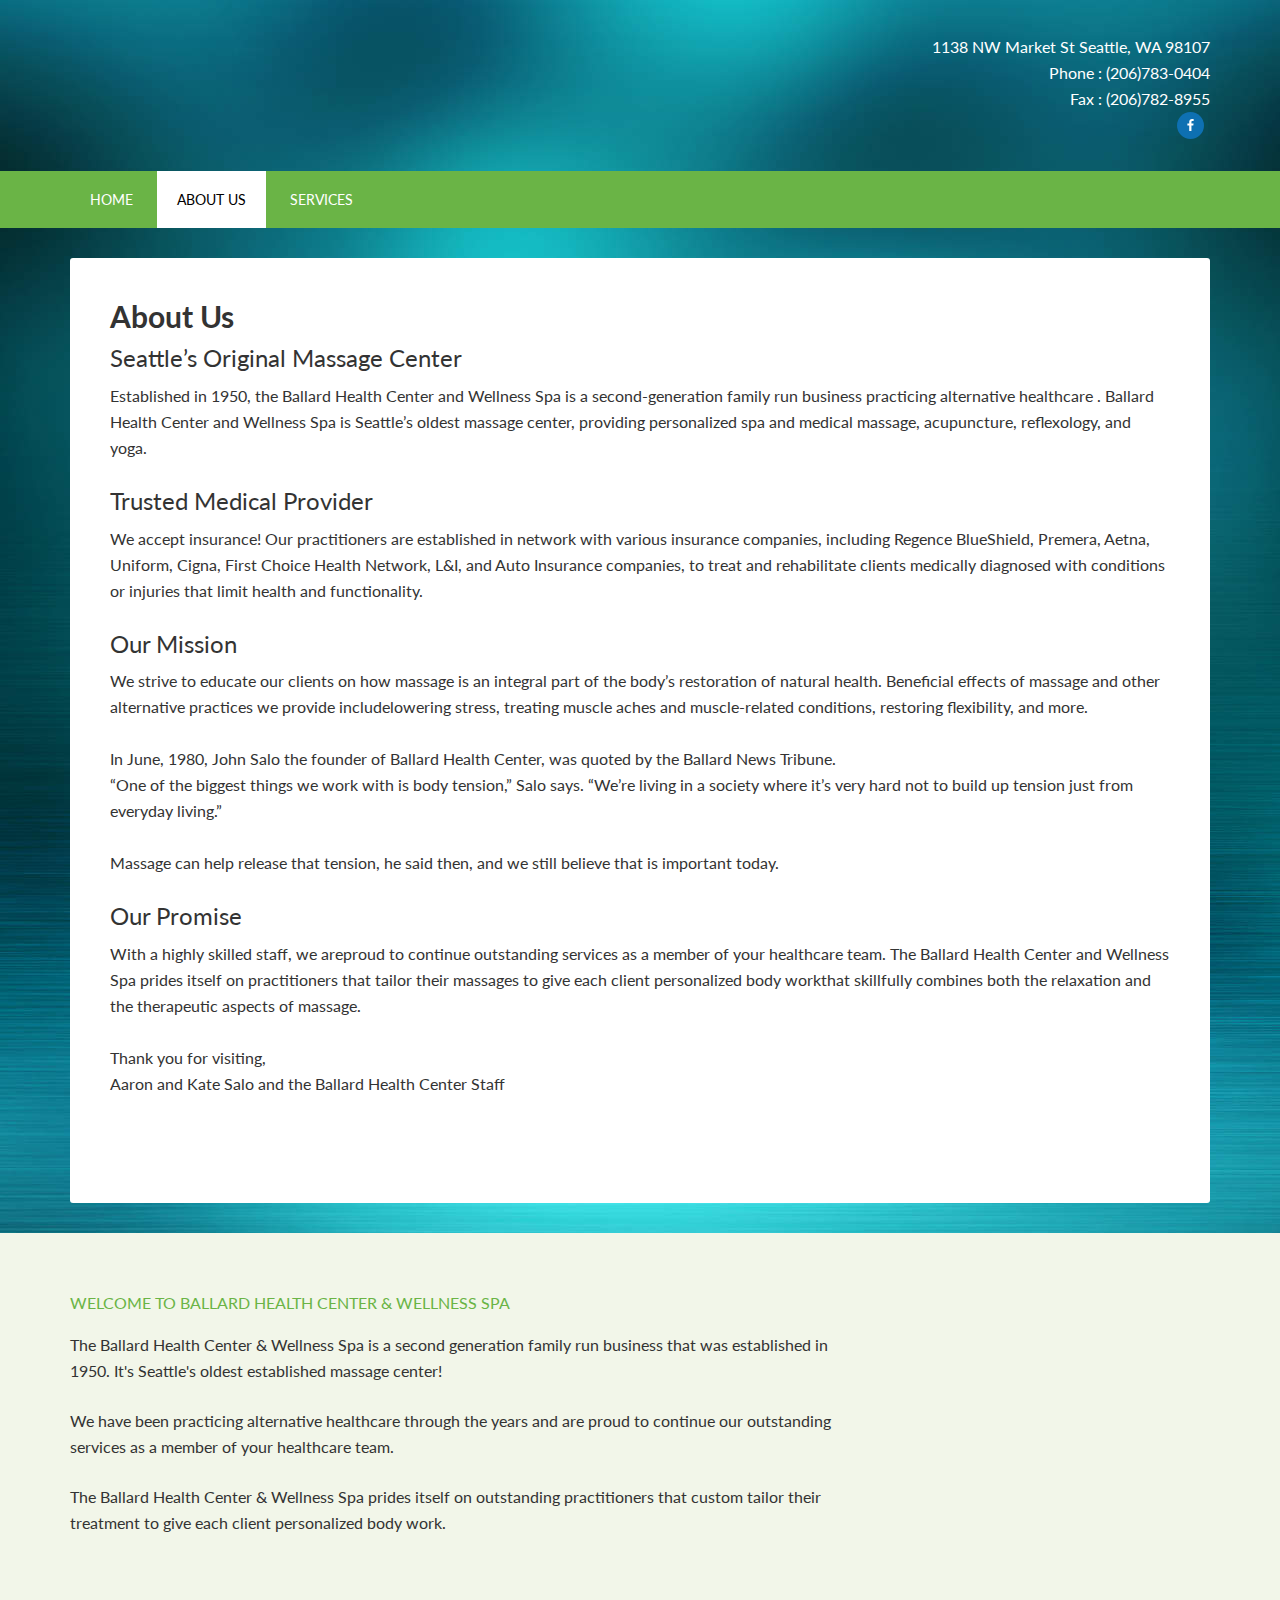
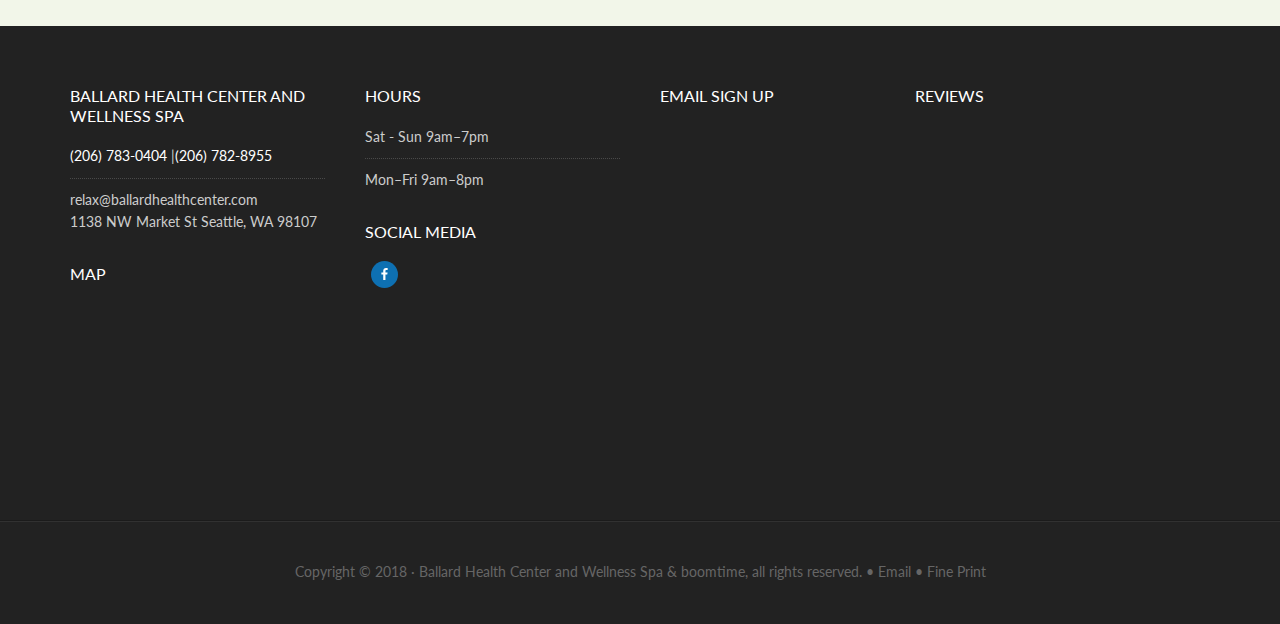
==== commit 995dbd88: "Edit Image" ====
--- a/about-us/index.html
+++ b/about-us/index.html
@@ -38,7 +38,7 @@
 <link rel='dns-prefetch' href='http://s0.wp.com/' />
 <link rel='dns-prefetch' href='http://s.gravatar.com/' />
 <link rel='dns-prefetch' href='http://fonts.googleapis.com/' />
-<link rel='dns-prefetch' href='http://ballardhealth.boomtime.wpengine.com/' />
+<link rel='dns-prefetch' href='' />
 <link rel='dns-prefetch' href='http://s.w.org/' />
 <link rel="alternate" type="application/rss+xml" title="Ballard Health Center &raquo; Feed" href="../feed/index.html" />
 <link rel="alternate" type="application/rss+xml" title="Ballard Health Center &raquo; Comments Feed" href="../comments/feed/index.html" />
@@ -69,7 +69,7 @@
 <link rel='stylesheet' id='font-awesome-css'  href='../wp-content/plugins/accordions/assets/global/css/font-awesome.min55fe.css?ver=4.9.5' type='text/css' media='all' />
 <link rel='stylesheet' id='google-fonts-css'  href='http://fonts.googleapis.com/css?family=Lato%3A400%2C700&amp;ver=3.0.1' type='text/css' media='all' />
 <link rel='stylesheet' id='simple-social-icons-font-css'  href='../wp-content/plugins/simple-social-icons/css/style7406.css?ver=2.0.1' type='text/css' media='all' />
-<link rel='stylesheet' id='genesis-extender-minified-css'  href='../../ballardhealth.boomtime.wpengine.com/wp-content/uploads/sites/136/genesis-extender/plugin/genesis-extender-minified3d61.css?ver=1493541000' type='text/css' media='all' />
+<link rel='stylesheet' id='genesis-extender-minified-css'  href='../wp-content/uploads/sites/136/genesis-extender/plugin/genesis-extender-minified3d61.css?ver=1493541000' type='text/css' media='all' />
 <link rel='stylesheet' id='jetpack_css-css'  href='../wp-content/plugins/jetpack/css/jetpack271b.css?ver=5.9' type='text/css' media='all' />
 <link rel='stylesheet' id='genesis-tabs-stylesheet-css'  href='../wp-content/plugins/genesis-tabs/style55fe.css?ver=4.9.5' type='text/css' media='all' />
 <link rel='stylesheet' id='slider_styles-css'  href='../wp-content/plugins/genesis-responsive-slider/style3271.css?ver=0.9.5' type='text/css' media='all' />
@@ -98,13 +98,13 @@
 <link rel="pingback" href="../xmlrpc.php" />
 <style type="text/css">.site-title a { background: url(../../ballardhealth.boomtime.wpengine.com/wp-content/uploads/sites/136/2015/10/website_logo-1.png) no-repeat !important; }</style>
 <style type="text/css" media="screen"> .simple-social-icons ul li a, .simple-social-icons ul li a:hover, .simple-social-icons ul li a:focus { background-color: #0e70b2 !important; border-radius: 15px; color: #ffffff !important; border: 0px #ffffff solid !important; font-size: 13px; padding: 7px; }  .simple-social-icons ul li a:hover, .simple-social-icons ul li a:focus { background-color: #0e70b2 !important; border-color: #ffffff !important; color: #ffffff !important; }  .simple-social-icons ul li a:focus { outline: 1px dotted #0e70b2 !important; }</style><style type="text/css" id="custom-background-css">
-body.custom-background { background-image: url("../../ballardhealth.boomtime.wpengine.com/wp-content/uploads/sites/136/2015/10/blue-spotlight-background.jpg"); background-position: center top; background-size: auto; background-repeat: no-repeat; background-attachment: fixed; }
+body.custom-background { background-image: url("/wp-content/uploads/sites/136/2015/10/blue-spotlight-background.jpg"); background-position: center top; background-size: auto; background-repeat: no-repeat; background-attachment: fixed; }
 </style>
 
 <!-- Jetpack Open Graph Tags -->
 <meta property="og:type" content="article" />
 <meta property="og:title" content="About Us" />
-<meta property="og:url" content="http://www.ballardhealthcenter.com/about-us/" />
+<meta property="og:url" content="" />
 <meta property="og:description" content="Seattle’s Original Massage Center Established in 1950, the Ballard Health Center and Wellness Spa is a second-generation family run business practicing alternative healthcare . Ballard Health Cente…" />
 <meta property="article:published_time" content="2015-10-06T08:45:47+00:00" />
 <meta property="article:modified_time" content="2016-01-06T21:24:31+00:00" />
